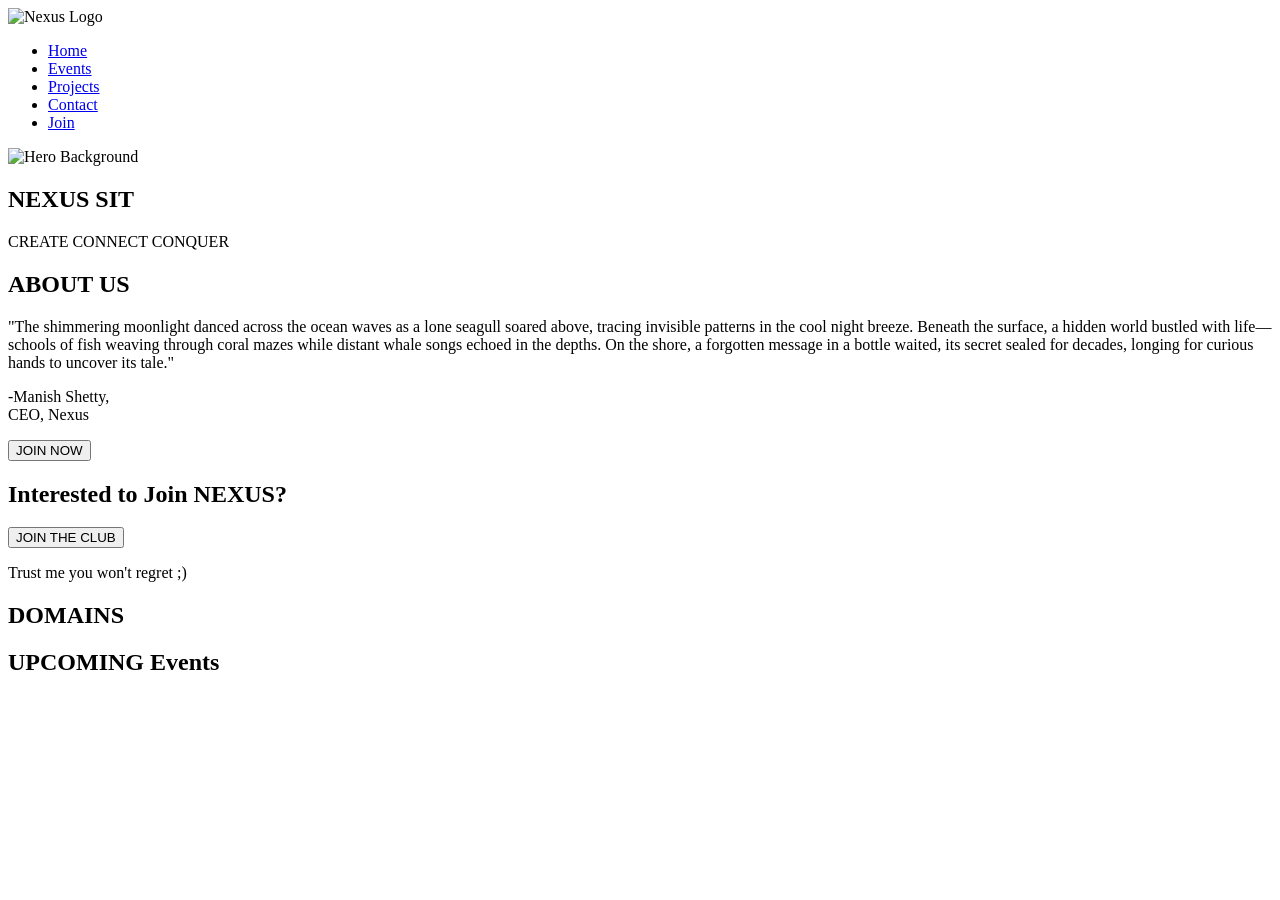
==== index.html @ 711f8cdc "updated index" ====
<!DOCTYPE html>
<html lang="en">
<head>
    <meta charset="UTF-8">
    <meta name="viewport" content="width=device-width, initial-scale=1.0">
    <title>NEXUS SIT</title>
    <link href="https://cdn.jsdelivr.net/npm/tailwindcss@2.2.19/dist/tailwind.min.css" rel="stylesheet">
</head>
<body class="bg-gray-100">
    <div class="min-h-screen">
        <!-- Fixed Header Navigation -->
        <header class="fixed top-0 w-full bg-white shadow-md z-10">
            <nav class="container mx-auto px-4 py-4 flex items-center justify-between">
                <img class="h-12" src="logo.png" alt="Nexus Logo" />
                <ul class="flex space-x-6">
                    <li><a href="#" class="text-gray-700 hover:text-blue-500">Home</a></li>
                    <li><a href="#" class="text-gray-700 hover:text-blue-500">Events</a></li>
                    <li><a href="#" class="text-gray-700 hover:text-blue-500">Projects</a></li>
                    <li><a href="#" class="text-gray-700 hover:text-blue-500">Contact</a></li>
                    <li><a href="#" class="text-gray-700 hover:text-blue-500">Join</a></li>
                </ul>
            </nav>
        </header>

        <!-- Hero Section -->
        <section class="relative pt-20">
            <div class="relative">
                <img class="w-full h-96 object-cover" src="1.png" alt="Hero Background" />
                <div class="absolute inset-0 flex items-center justify-center">
                    <div class="text-center text-white">
                        <h1 class="text-6xl font-bold">NEXUS <span class="text-blue-300">SIT</span></h1>
                        <p class="mt-4 text-xl">CREATE CONNECT CONQUER</p>
                    </div>
                </div>
            </div>
        </section>

        <!-- About Section -->
        <section class="py-16 px-4">
            <div class="container mx-auto">
                <div class="text-center mb-12">
                    <h2 class="text-4xl font-bold">ABOUT <span class="text-blue-500">US</span></h2>
                </div>
                <div class="max-w-2xl mx-auto text-center">
                    <p class="text-gray-600 mb-6">
                        "The shimmering moonlight danced across the ocean waves as a lone
                        seagull soared above, tracing invisible patterns in the cool night
                        breeze. Beneath the surface, a hidden world bustled with life—schools
                        of fish weaving through coral mazes while distant whale songs echoed
                        in the depths. On the shore, a forgotten message in a bottle waited,
                        its secret sealed for decades, longing for curious hands to uncover
                        its tale."
                    </p>
                    <p class="text-gray-700 font-semibold">
                        -Manish Shetty,<br>CEO, Nexus
                    </p>
                    <button class="mt-6 bg-blue-500 text-white px-6 py-2 rounded hover:bg-blue-600">
                        JOIN NOW
                    </button>
                </div>
            </div>
        </section>

        <!-- Join Section -->
        <section class="py-16 bg-gray-200 text-center">
            <h2 class="text-3xl font-bold mb-4">Interested to Join NEXUS?</h2>
            <button class="bg-blue-500 text-white px-8 py-3 rounded-lg hover:bg-blue-600">
                JOIN THE CLUB
            </button>
            <p class="mt-4 text-gray-600">Trust me you won't regret ;)</p>
        </section>

        <!-- Domains Section -->
        <section class="py-16">
            <div class="container mx-auto text-center">
                <h2 class="text-4xl font-bold mb-8">DOMAINS</h2>
                <div class="h-1 w-20 bg-blue-500 mx-auto mb-8"></div>
                <!-- Add your domain content here -->
            </div>
        </section>

        <!-- Upcoming Events Section -->
        <section class="py-16 bg-gray-50">
            <div class="container mx-auto text-center">
                <h2 class="text-4xl font-bold mb-8">UPCOMING <span class="text-blue-500">Events</span></h2>
                <div class="h-1 w-20 bg-blue-500 mx-auto mb-8"></div>
                <!-- Add your events content here -->
            </div>
        </section>
    </div>
</body>
</html>
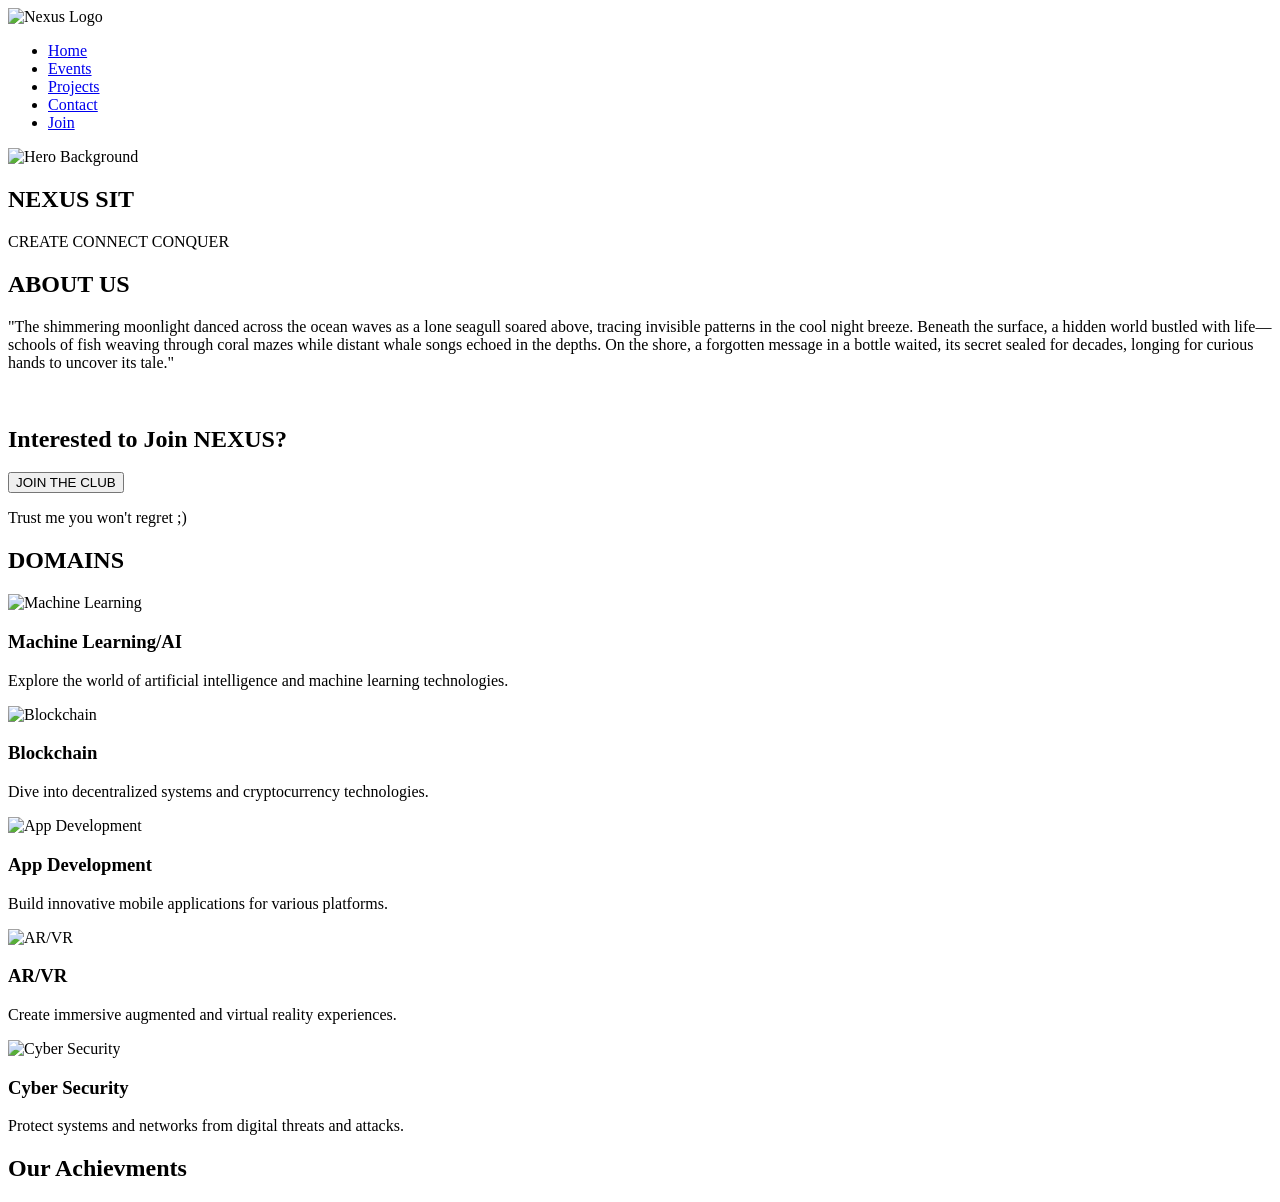
==== commit ee1a5f04: "updated width" ====
--- a/index.html
+++ b/index.html
@@ -52,11 +52,9 @@
                         its tale."
                     </p>
                     <p class="text-gray-700 font-semibold">
-                        -Manish Shetty,<br>CEO, Nexus
+                        <br>
                     </p>
-                    <button class="mt-6 bg-blue-500 text-white px-6 py-2 rounded hover:bg-blue-600">
-                        JOIN NOW
-                    </button>
+                    
                 </div>
             </div>
         </section>
@@ -71,18 +69,55 @@
         </section>
 
         <!-- Domains Section -->
-        <section class="py-16">
-            <div class="container mx-auto text-center">
-                <h2 class="text-4xl font-bold mb-8">DOMAINS</h2>
-                <div class="h-1 w-20 bg-blue-500 mx-auto mb-8"></div>
-                <!-- Add your domain content here -->
-            </div>
-        </section>
+        <section class="py-16 bg-gray-50">
+          <div class="container mx-auto text-center">
+              <h2 class="text-4xl font-bold mb-8">DOMAINS</h2>
+              <div class="h-1 w-20 bg-blue-500 mx-auto mb-12"></div>
+              
+              <!-- Domains Cards -->
+              <div class="grid grid-cols-1 md:grid-cols-3 gap-8 px-4">
+                  <!-- Machine Learning/AI Card -->
+                  <div class="bg-white rounded-lg shadow-md p-6 hover:shadow-lg transition-shadow">
+                      <img src="https://images.unsplash.com/photo-1620712943543-bcc4688e7485?ixlib=rb-4.0.3&auto=format&fit=crop&w=600&h=400&q=80" alt="Machine Learning" class="w-full h-40 object-cover rounded-t-lg mb-4">
+                      <h3 class="text-xl font-semibold text-gray-800 mb-4">Machine Learning/AI</h3>
+                      <p class="text-gray-600">Explore the world of artificial intelligence and machine learning technologies.</p>
+                  </div>
+      
+                  <!-- Blockchain Card -->
+                  <div class="bg-white rounded-lg shadow-md p-6 hover:shadow-lg transition-shadow">
+                      <img src="https://plus.unsplash.com/premium_photo-1681400678259-255b10890b08?ixlib=rb-4.0.3&auto=format&fit=crop&w=600&h=400&q=80" alt="Blockchain" class="w-full h-40 object-cover rounded-t-lg mb-4">
+                      <h3 class="text-xl font-semibold text-gray-800 mb-4">Blockchain</h3>
+                      <p class="text-gray-600">Dive into decentralized systems and cryptocurrency technologies.</p>
+                  </div>
+      
+                  <!-- App Development Card -->
+                  <div class="bg-white rounded-lg shadow-md p-6 hover:shadow-lg transition-shadow">
+                      <img src="https://images.unsplash.com/photo-1551650975-87deedd944c3?ixlib=rb-4.0.3&auto=format&fit=crop&w=600&h=400&q=80" alt="App Development" class="w-full h-40 object-cover rounded-t-lg mb-4">
+                      <h3 class="text-xl font-semibold text-gray-800 mb-4">App Development</h3>
+                      <p class="text-gray-600">Build innovative mobile applications for various platforms.</p>
+                  </div>
+      
+                  <!-- AR/VR Card -->
+                  <div class="bg-white rounded-lg shadow-md p-6 hover:shadow-lg transition-shadow">
+                      <img src="https://images.unsplash.com/photo-1576633587382-13ddf37b1fc1?ixlib=rb-4.0.3&auto=format&fit=crop&w=600&h=400&q=80" alt="AR/VR" class="w-full h-40 object-cover rounded-t-lg mb-4">
+                      <h3 class="text-xl font-semibold text-gray-800 mb-4">AR/VR</h3>
+                      <p class="text-gray-600">Create immersive augmented and virtual reality experiences.</p>
+                  </div>
+      
+                  <!-- Cyber Security Card -->
+                  <div class="bg-white rounded-lg shadow-md p-6 hover:shadow-lg transition-shadow">
+                      <img src="https://plus.unsplash.com/premium_photo-1663089895867-428d148a8663?ixlib=rb-4.0.3&auto=format&fit=crop&w=600&h=400&q=80" alt="Cyber Security" class="w-full h-40 object-cover rounded-t-lg mb-4">
+                      <h3 class="text-xl font-semibold text-gray-800 mb-4">Cyber Security</h3>
+                      <p class="text-gray-600">Protect systems and networks from digital threats and attacks.</p>
+                  </div>
+              </div>
+          </div>
+      </section>
 
         <!-- Upcoming Events Section -->
         <section class="py-16 bg-gray-50">
             <div class="container mx-auto text-center">
-                <h2 class="text-4xl font-bold mb-8">UPCOMING <span class="text-blue-500">Events</span></h2>
+                <h2 class="text-4xl font-bold mb-8">Our <span class="text-blue-500">Achievments</span></h2>
                 <div class="h-1 w-20 bg-blue-500 mx-auto mb-8"></div>
                 <!-- Add your events content here -->
             </div>
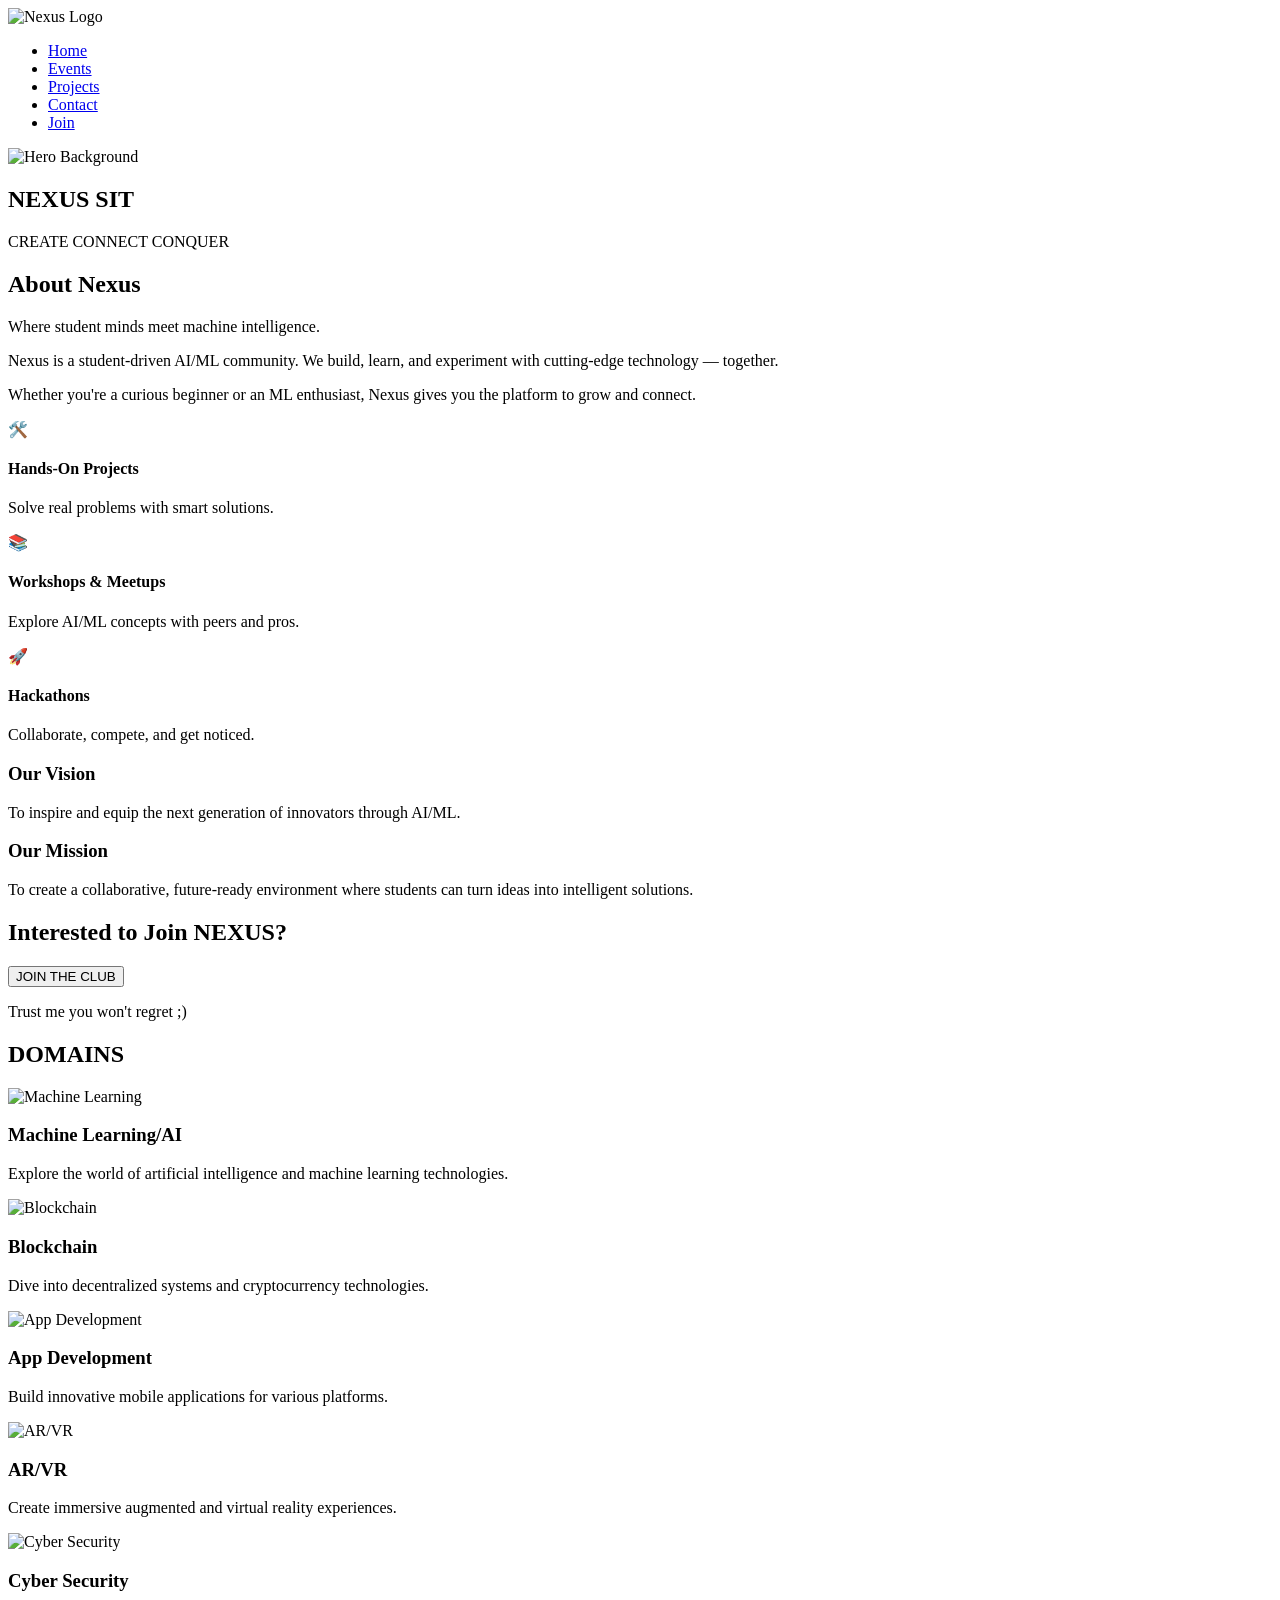
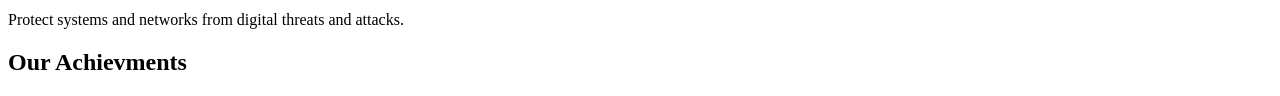
==== commit bd45bc29: "index" ====
--- a/index.html
+++ b/index.html
@@ -28,36 +28,86 @@
                 <img class="w-full h-96 object-cover" src="1.png" alt="Hero Background" />
                 <div class="absolute inset-0 flex items-center justify-center">
                     <div class="text-center text-white">
-                        <h1 class="text-6xl font-bold">NEXUS <span class="text-blue-300">SIT</span></h1>
+                        <h1 class="text-6xl font-bold">NEXUS <span class="text-blue-00">SIT</span></h1>
                         <p class="mt-4 text-xl">CREATE CONNECT CONQUER</p>
                     </div>
                 </div>
             </div>
         </section>
 
-        <!-- About Section -->
-        <section class="py-16 px-4">
-            <div class="container mx-auto">
-                <div class="text-center mb-12">
-                    <h2 class="text-4xl font-bold">ABOUT <span class="text-blue-500">US</span></h2>
-                </div>
-                <div class="max-w-2xl mx-auto text-center">
-                    <p class="text-gray-600 mb-6">
-                        "The shimmering moonlight danced across the ocean waves as a lone
-                        seagull soared above, tracing invisible patterns in the cool night
-                        breeze. Beneath the surface, a hidden world bustled with life—schools
-                        of fish weaving through coral mazes while distant whale songs echoed
-                        in the depths. On the shore, a forgotten message in a bottle waited,
-                        its secret sealed for decades, longing for curious hands to uncover
-                        its tale."
-                    </p>
-                    <p class="text-gray-700 font-semibold">
-                        <br>
-                    </p>
-                    
-                </div>
-            </div>
-        </section>
+        <!-- About Section --><section class="py-20 bg-white">
+  <div class="container mx-auto px-6">
+    <!-- Heading -->
+    <div class="text-center mb-14">
+      <h2 class="text-4xl md:text-5xl font-bold text-gray-800">
+        About <span class="text-sky-500">Nexus</span>
+      </h2>
+      <p class="mt-4 text-lg text-gray-600 max-w-xl mx-auto">
+        Where student minds meet machine intelligence.
+      </p>
+    </div>
+
+    <!-- Grid Content -->
+    <div class="grid grid-cols-1 md:grid-cols-2 gap-10 items-start">
+      <!-- Left: Intro -->
+      <div class="text-gray-700 space-y-6">
+        <p class="text-lg leading-relaxed">
+          Nexus is a student-driven AI/ML community. We build, learn, and experiment with cutting-edge technology — together.
+        </p>
+        <p class="text-lg leading-relaxed">
+          Whether you're a curious beginner or an ML enthusiast, Nexus gives you the platform to grow and connect.
+        </p>
+      </div>
+
+      <!-- Right: Highlights -->
+      <div class="space-y-6">
+        <div class="flex items-start">
+          <span class="text-sky-500 text-2xl mr-4">🛠️</span>
+          <div>
+            <h4 class="font-semibold text-gray-800">Hands-On Projects</h4>
+            <p class="text-gray-600 text-sm">Solve real problems with smart solutions.</p>
+          </div>
+        </div>
+        <div class="flex items-start">
+          <span class="text-sky-500 text-2xl mr-4">📚</span>
+          <div>
+            <h4 class="font-semibold text-gray-800">Workshops & Meetups</h4>
+            <p class="text-gray-600 text-sm">Explore AI/ML concepts with peers and pros.</p>
+          </div>
+        </div>
+        <div class="flex items-start">
+          <span class="text-sky-500 text-2xl mr-4">🚀</span>
+          <div>
+            <h4 class="font-semibold text-gray-800">Hackathons</h4>
+            <p class="text-gray-600 text-sm">Collaborate, compete, and get noticed.</p>
+          </div>
+        </div>
+      </div>
+    </div>
+  </div>
+</section>
+
+
+      <!-- Vision & Mission -->
+      <div class="mt-12 grid grid-cols-1 md:grid-cols-2 gap-8">
+          <!-- Vision -->
+          <div class="bg-sky-100 rounded-lg p-6 shadow-md hover:shadow-lg transition-shadow">
+              <h3 class="text-2xl font-semibold text-sky-600 mb-3">Our Vision</h3>
+              <p class="text-gray-700">
+                  To inspire and equip the next generation of innovators through AI/ML.
+              </p>
+          </div>
+
+          <!-- Mission -->
+          <div class="bg-sky-100 rounded-lg p-6 shadow-md hover:shadow-lg transition-shadow">
+              <h3 class="text-2xl font-semibold text-sky-600 mb-3">Our Mission</h3>
+              <p class="text-gray-700">
+                  To create a collaborative, future-ready environment where students can turn ideas into intelligent solutions.
+              </p>
+          </div>
+      </div>
+  </div>
+</section>
 
         <!-- Join Section -->
         <section class="py-16 bg-gray-200 text-center">
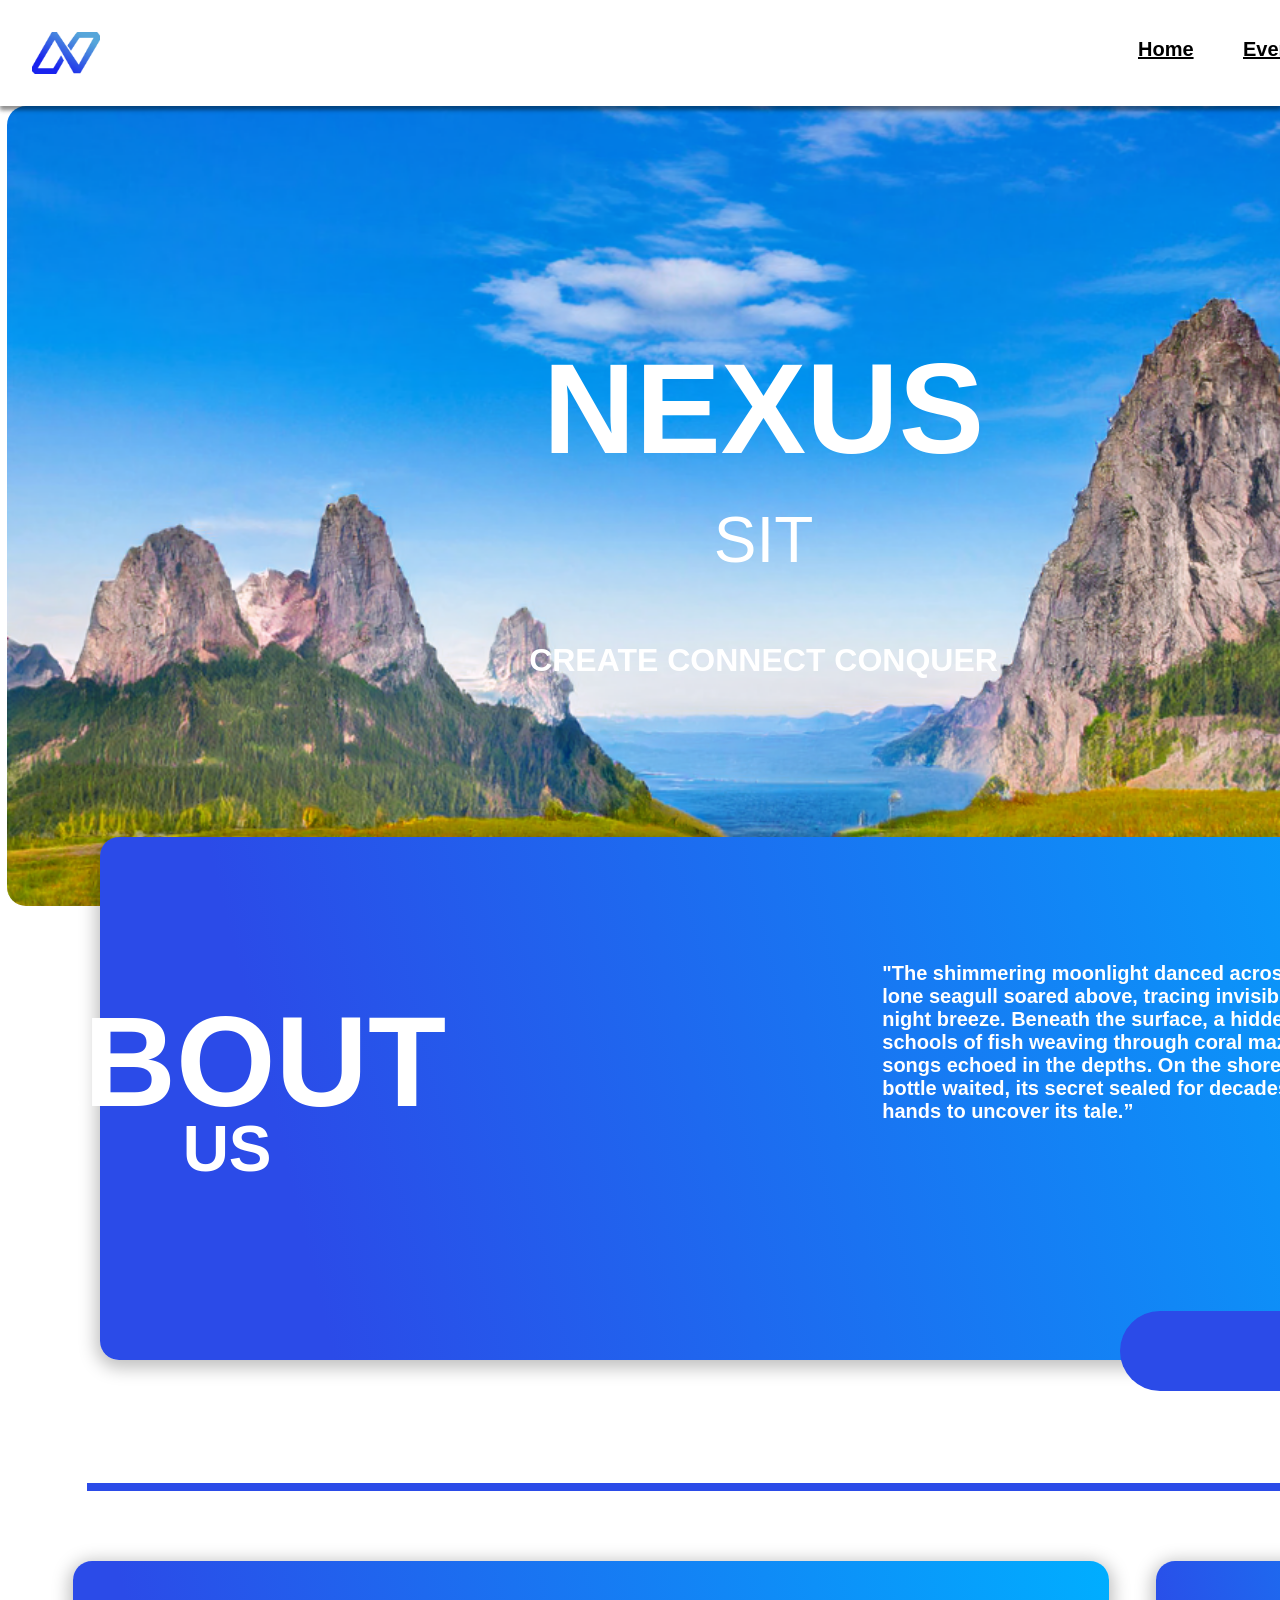
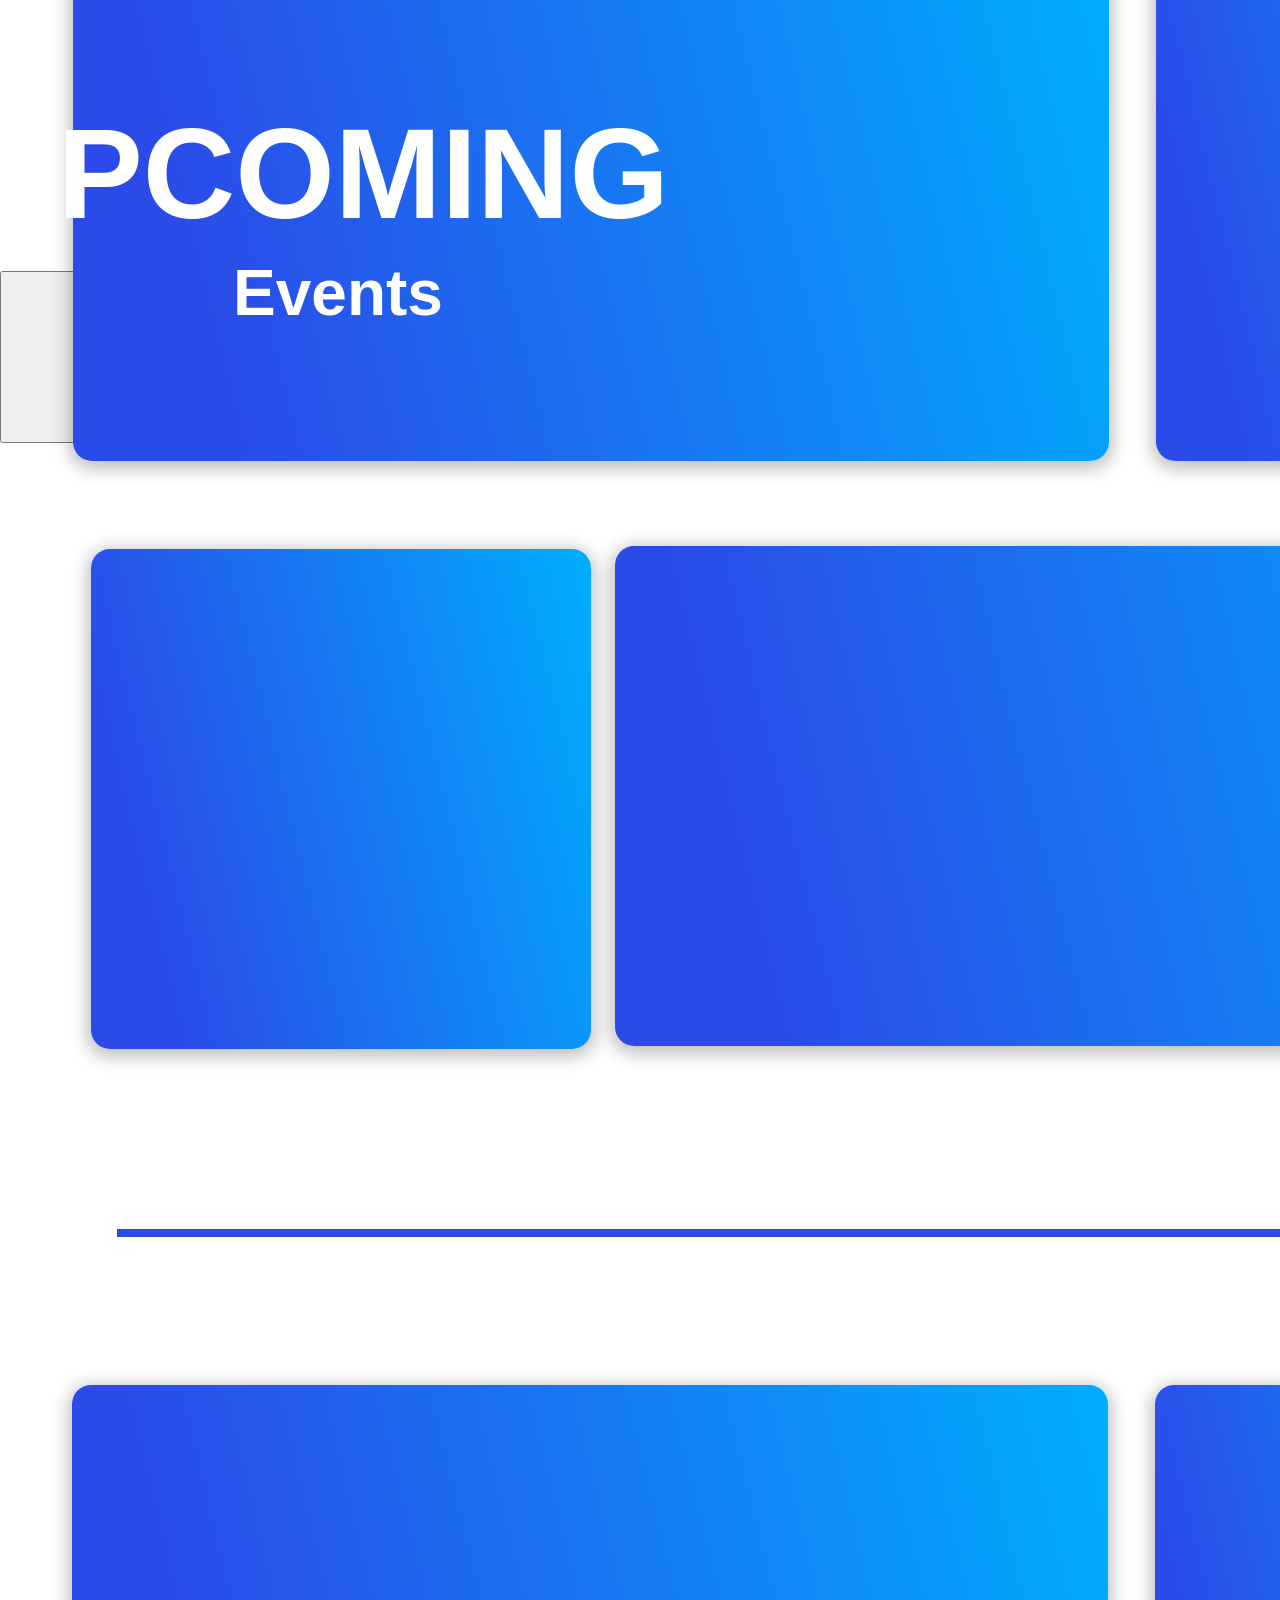
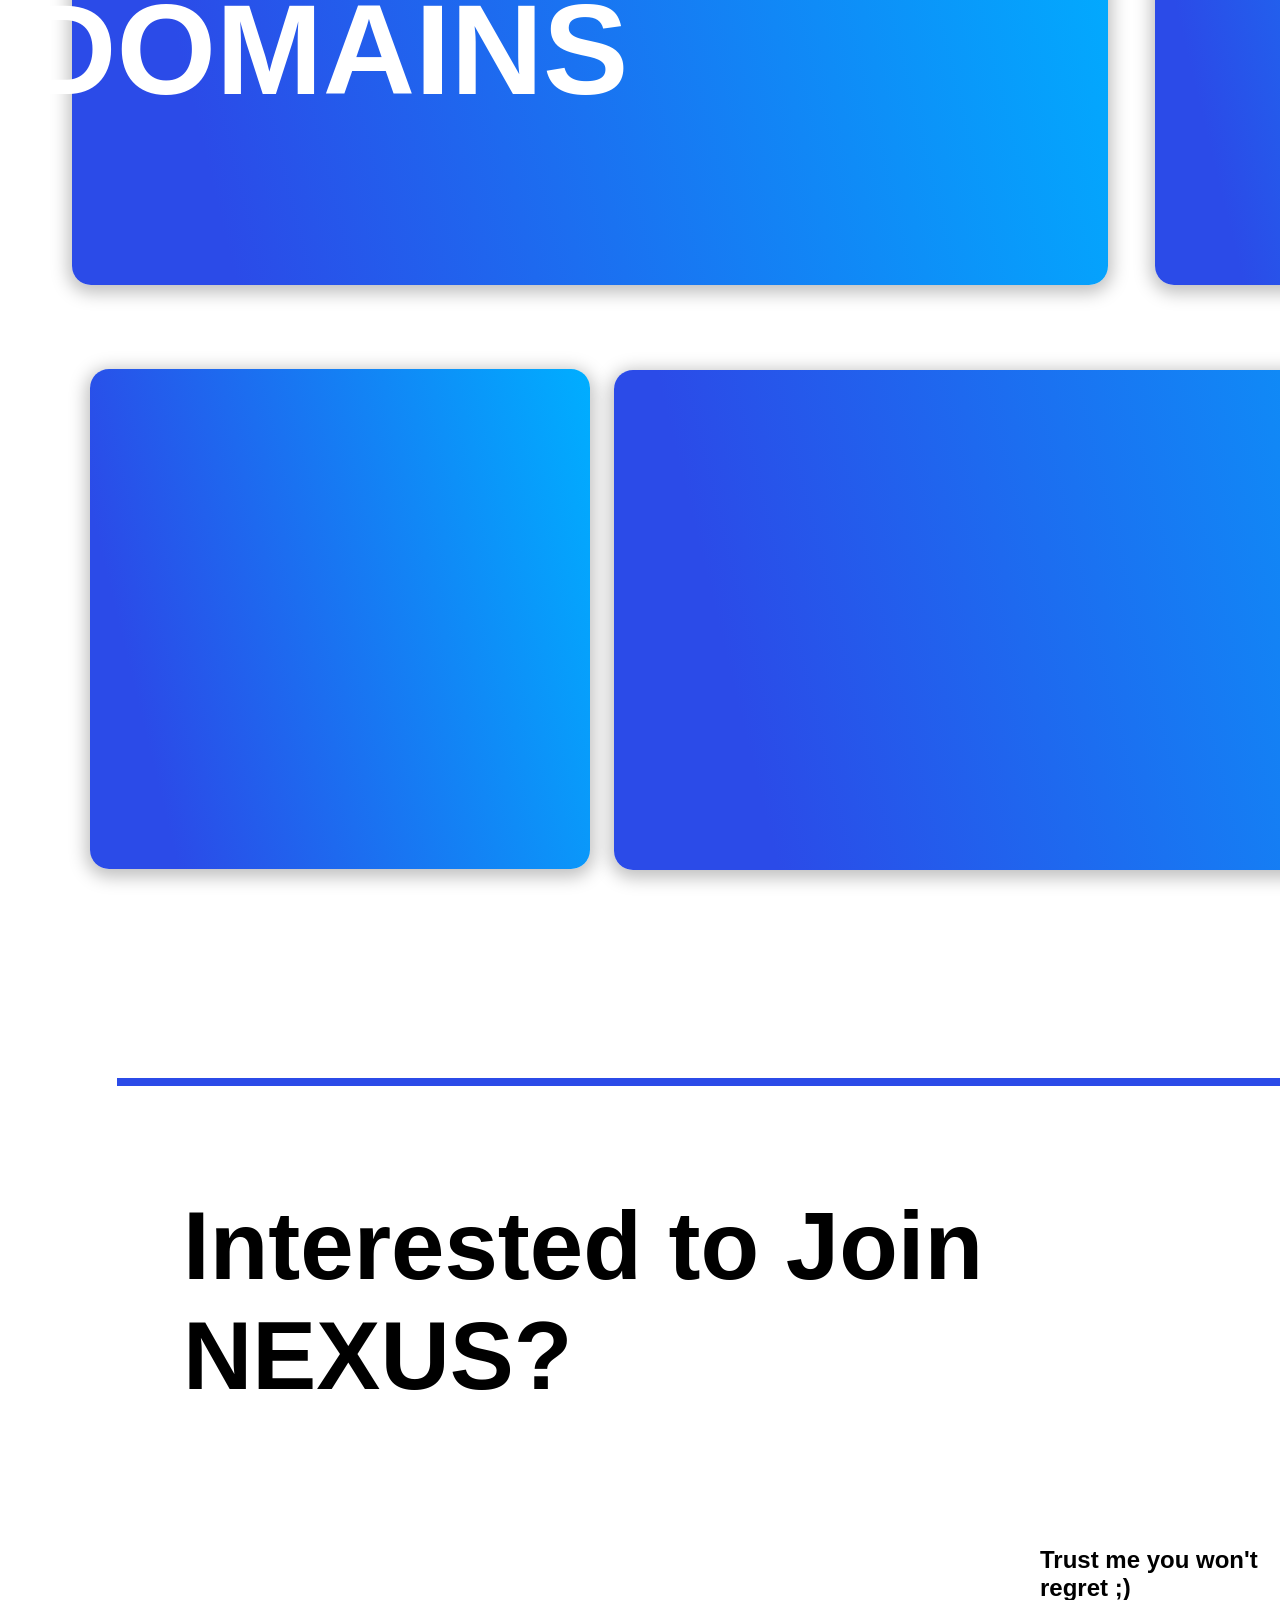
==== commit d63f3fc5: "first commit" ====
--- a/index.html
+++ b/index.html
@@ -4,174 +4,115 @@
     <meta charset="UTF-8">
     <meta name="viewport" content="width=device-width, initial-scale=1.0">
     <title>NEXUS SIT</title>
-    <link href="https://cdn.jsdelivr.net/npm/tailwindcss@2.2.19/dist/tailwind.min.css" rel="stylesheet">
+    <link rel="stylesheet" href="style.css">
 </head>
-<body class="bg-gray-100">
-    <div class="min-h-screen">
+<body>
+    <div class="nexus-home">
         <!-- Fixed Header Navigation -->
-        <header class="fixed top-0 w-full bg-white shadow-md z-10">
-            <nav class="container mx-auto px-4 py-4 flex items-center justify-between">
-                <img class="h-12" src="logo.png" alt="Nexus Logo" />
-                <ul class="flex space-x-6">
-                    <li><a href="#" class="text-gray-700 hover:text-blue-500">Home</a></li>
-                    <li><a href="#" class="text-gray-700 hover:text-blue-500">Events</a></li>
-                    <li><a href="#" class="text-gray-700 hover:text-blue-500">Projects</a></li>
-                    <li><a href="#" class="text-gray-700 hover:text-blue-500">Contact</a></li>
-                    <li><a href="#" class="text-gray-700 hover:text-blue-500">Join</a></li>
-                </ul>
+        <header>
+            <nav class="group-25">
+                <div class="nav-container">
+                    <img class="logo-asset-8-4-x-1" src="logo.png" alt="Nexus Logo" />
+                    <ul class="group-21">
+                        <li><a href="#" class="home">Home</a></li>
+                        <li><a href="#" class="events2">Events</a></li>
+                        <li><a href="#" class="projects">Projects</a></li>
+                        <li><a href="#" class="contact">Contact</a></li>
+                        <li><a href="#" class="join">Join</a></li>
+                    </ul>
+                </div>
             </nav>
         </header>
 
         <!-- Hero Section -->
-        <section class="relative pt-20">
-            <div class="relative">
-                <img class="w-full h-96 object-cover" src="1.png" alt="Hero Background" />
-                <div class="absolute inset-0 flex items-center justify-center">
-                    <div class="text-center text-white">
-                        <h1 class="text-6xl font-bold">NEXUS <span class="text-blue-00">SIT</span></h1>
-                        <p class="mt-4 text-xl">CREATE CONNECT CONQUER</p>
+        <section class="hero-about-us">
+            <div class="hero-section">
+                <img class="hero-bg" src="1.png" alt="Hero Background" />
+                <div class="hero-content">
+                    <div class="main-text">
+                        <h1 class="nexus">NEXUS</h1>
+                        <span class="sit">SIT</span>
+                    </div>
+                    <div class="slogan">
+                        <p class="create-connect-conquer">CREATE CONNECT CONQUER</p>
                     </div>
                 </div>
             </div>
         </section>
 
-        <!-- About Section --><section class="py-20 bg-white">
-  <div class="container mx-auto px-6">
-    <!-- Heading -->
-    <div class="text-center mb-14">
-      <h2 class="text-4xl md:text-5xl font-bold text-gray-800">
-        About <span class="text-sky-500">Nexus</span>
-      </h2>
-      <p class="mt-4 text-lg text-gray-600 max-w-xl mx-auto">
-        Where student minds meet machine intelligence.
-      </p>
-    </div>
+        <!-- About Section -->
+        <section class="about-us-home">
+            <div class="rectangle-12"></div>
+            <div class="group-143">
+              <div class="about">ABOUT</div>
+              <div class="us">US</div>
+            </div>
+            <div class="group-5">
+              <div class="rectangle-112"></div>
+              <div class="join-now">JOIN NOW</div>
+            </div>
+            <div class="group-15">
+              <div
+                class="[base64]"
+              >
+                &quot;The shimmering moonlight danced across the ocean waves as a lone
+                seagull soared above, tracing invisible patterns in the cool night
+                breeze. Beneath the surface, a hidden world bustled with life—schools
+                of fish weaving through coral mazes while distant whale songs echoed
+                in the depths. On the shore, a forgotten message in a bottle waited,
+                its secret sealed for decades, longing for curious hands to uncover
+                its tale.”
+              </div>
+              <div class="manish-shetty-ceo-nexus">
+                -Manish Shetty,
+                <br />
+                CEO, Nexus
+              </div>
+            </div>
+        </section>
 
-    <!-- Grid Content -->
-    <div class="grid grid-cols-1 md:grid-cols-2 gap-10 items-start">
-      <!-- Left: Intro -->
-      <div class="text-gray-700 space-y-6">
-        <p class="text-lg leading-relaxed">
-          Nexus is a student-driven AI/ML community. We build, learn, and experiment with cutting-edge technology — together.
-        </p>
-        <p class="text-lg leading-relaxed">
-          Whether you're a curious beginner or an ML enthusiast, Nexus gives you the platform to grow and connect.
-        </p>
-      </div>
-
-      <!-- Right: Highlights -->
-      <div class="space-y-6">
-        <div class="flex items-start">
-          <span class="text-sky-500 text-2xl mr-4">🛠️</span>
-          <div>
-            <h4 class="font-semibold text-gray-800">Hands-On Projects</h4>
-            <p class="text-gray-600 text-sm">Solve real problems with smart solutions.</p>
+        <section class="join-at-end">
+            <h2 class="interested-to-join-nexus">Interested to Join NEXUS?</h2>
+            <button class="join-btn">
+                <span class="join-the-club">JOIN THE CLUB</span>
+            </button>
+            <p class="trust-me-you-won-t-regret">Trust me you won't regret ;)</p>
+        </section>
+        <div class="line-2"></div>
+        <div class="domains-home">
+          <div class="group-31">
+            <div class="rectangle-13"></div>
+            <div class="rectangle-15"></div>
+            <div class="rectangle-16"></div>
+            <div class="group-30">
+              <div class="group-27">
+                <div class="rectangle-14"></div>
+              </div>
+            </div>
+            <div class="group-14">
+              <div class="domains">DOMAINS</div>
+            </div>
           </div>
         </div>
-        <div class="flex items-start">
-          <span class="text-sky-500 text-2xl mr-4">📚</span>
-          <div>
-            <h4 class="font-semibold text-gray-800">Workshops & Meetups</h4>
-            <p class="text-gray-600 text-sm">Explore AI/ML concepts with peers and pros.</p>
+        <div class="line-1"></div>
+        <div class="upcoming-events-home">
+          <div class="group-312">
+            <div class="rectangle-132"></div>
+            <div class="rectangle-152"></div>
+            <div class="rectangle-162"></div>
+            <div class="group-30">
+              <div class="group-27">
+                <div class="rectangle-142"></div>
+              </div>
+            </div>
+            <div class="group-142">
+              <div class="upcoming">UPCOMING</div>
+              <div class="events">Events</div>
+            </div>
           </div>
         </div>
-        <div class="flex items-start">
-          <span class="text-sky-500 text-2xl mr-4">🚀</span>
-          <div>
-            <h4 class="font-semibold text-gray-800">Hackathons</h4>
-            <p class="text-gray-600 text-sm">Collaborate, compete, and get noticed.</p>
-          </div>
-        </div>
+        <div class="line-3"></div>
+        <div class="rectangle-22"></div>
       </div>
-    </div>
-  </div>
-</section>
-
-
-      <!-- Vision & Mission -->
-      <div class="mt-12 grid grid-cols-1 md:grid-cols-2 gap-8">
-          <!-- Vision -->
-          <div class="bg-sky-100 rounded-lg p-6 shadow-md hover:shadow-lg transition-shadow">
-              <h3 class="text-2xl font-semibold text-sky-600 mb-3">Our Vision</h3>
-              <p class="text-gray-700">
-                  To inspire and equip the next generation of innovators through AI/ML.
-              </p>
-          </div>
-
-          <!-- Mission -->
-          <div class="bg-sky-100 rounded-lg p-6 shadow-md hover:shadow-lg transition-shadow">
-              <h3 class="text-2xl font-semibold text-sky-600 mb-3">Our Mission</h3>
-              <p class="text-gray-700">
-                  To create a collaborative, future-ready environment where students can turn ideas into intelligent solutions.
-              </p>
-          </div>
-      </div>
-  </div>
-</section>
-
-        <!-- Join Section -->
-        <section class="py-16 bg-gray-200 text-center">
-            <h2 class="text-3xl font-bold mb-4">Interested to Join NEXUS?</h2>
-            <button class="bg-blue-500 text-white px-8 py-3 rounded-lg hover:bg-blue-600">
-                JOIN THE CLUB
-            </button>
-            <p class="mt-4 text-gray-600">Trust me you won't regret ;)</p>
-        </section>
-
-        <!-- Domains Section -->
-        <section class="py-16 bg-gray-50">
-          <div class="container mx-auto text-center">
-              <h2 class="text-4xl font-bold mb-8">DOMAINS</h2>
-              <div class="h-1 w-20 bg-blue-500 mx-auto mb-12"></div>
-              
-              <!-- Domains Cards -->
-              <div class="grid grid-cols-1 md:grid-cols-3 gap-8 px-4">
-                  <!-- Machine Learning/AI Card -->
-                  <div class="bg-white rounded-lg shadow-md p-6 hover:shadow-lg transition-shadow">
-                      <img src="https://images.unsplash.com/photo-1620712943543-bcc4688e7485?ixlib=rb-4.0.3&auto=format&fit=crop&w=600&h=400&q=80" alt="Machine Learning" class="w-full h-40 object-cover rounded-t-lg mb-4">
-                      <h3 class="text-xl font-semibold text-gray-800 mb-4">Machine Learning/AI</h3>
-                      <p class="text-gray-600">Explore the world of artificial intelligence and machine learning technologies.</p>
-                  </div>
-      
-                  <!-- Blockchain Card -->
-                  <div class="bg-white rounded-lg shadow-md p-6 hover:shadow-lg transition-shadow">
-                      <img src="https://plus.unsplash.com/premium_photo-1681400678259-255b10890b08?ixlib=rb-4.0.3&auto=format&fit=crop&w=600&h=400&q=80" alt="Blockchain" class="w-full h-40 object-cover rounded-t-lg mb-4">
-                      <h3 class="text-xl font-semibold text-gray-800 mb-4">Blockchain</h3>
-                      <p class="text-gray-600">Dive into decentralized systems and cryptocurrency technologies.</p>
-                  </div>
-      
-                  <!-- App Development Card -->
-                  <div class="bg-white rounded-lg shadow-md p-6 hover:shadow-lg transition-shadow">
-                      <img src="https://images.unsplash.com/photo-1551650975-87deedd944c3?ixlib=rb-4.0.3&auto=format&fit=crop&w=600&h=400&q=80" alt="App Development" class="w-full h-40 object-cover rounded-t-lg mb-4">
-                      <h3 class="text-xl font-semibold text-gray-800 mb-4">App Development</h3>
-                      <p class="text-gray-600">Build innovative mobile applications for various platforms.</p>
-                  </div>
-      
-                  <!-- AR/VR Card -->
-                  <div class="bg-white rounded-lg shadow-md p-6 hover:shadow-lg transition-shadow">
-                      <img src="https://images.unsplash.com/photo-1576633587382-13ddf37b1fc1?ixlib=rb-4.0.3&auto=format&fit=crop&w=600&h=400&q=80" alt="AR/VR" class="w-full h-40 object-cover rounded-t-lg mb-4">
-                      <h3 class="text-xl font-semibold text-gray-800 mb-4">AR/VR</h3>
-                      <p class="text-gray-600">Create immersive augmented and virtual reality experiences.</p>
-                  </div>
-      
-                  <!-- Cyber Security Card -->
-                  <div class="bg-white rounded-lg shadow-md p-6 hover:shadow-lg transition-shadow">
-                      <img src="https://plus.unsplash.com/premium_photo-1663089895867-428d148a8663?ixlib=rb-4.0.3&auto=format&fit=crop&w=600&h=400&q=80" alt="Cyber Security" class="w-full h-40 object-cover rounded-t-lg mb-4">
-                      <h3 class="text-xl font-semibold text-gray-800 mb-4">Cyber Security</h3>
-                      <p class="text-gray-600">Protect systems and networks from digital threats and attacks.</p>
-                  </div>
-              </div>
-          </div>
-      </section>
-
-        <!-- Upcoming Events Section -->
-        <section class="py-16 bg-gray-50">
-            <div class="container mx-auto text-center">
-                <h2 class="text-4xl font-bold mb-8">Our <span class="text-blue-500">Achievments</span></h2>
-                <div class="h-1 w-20 bg-blue-500 mx-auto mb-8"></div>
-                <!-- Add your events content here -->
-            </div>
-        </section>
-    </div>
 </body>
-</html>+</html>
--- a/style.css
+++ b/style.css
@@ -0,0 +1,562 @@
+/* Reset and Container */
+* {
+    margin: 0;
+    padding: 0;
+    box-sizing: border-box;
+}
+
+.nexus-home {
+    max-width: 1728px;
+    margin: 0 auto;
+    position: relative;
+    overflow-x: hidden;
+    background: #ffffff;
+    height: 6663px;
+    overflow: hidden;
+}
+
+/* Navigation Styles */
+.nav-container {
+    max-width: 1728px;
+    margin: 0 auto;
+    padding: 0 2rem;
+    display: flex;
+    justify-content: space-between;
+    align-items: center;
+    height: 106px;
+}
+
+.group-25 {
+    position: fixed;
+    top: 0;
+    left: 0;
+    right: 0;
+    background: #ffffff;
+    box-shadow: 0px 4px 4px rgba(0, 0, 0, 0.25);
+    z-index: 100;
+}
+
+.group-21 {
+    display: flex;
+    align-items: center;
+    gap: 2rem;
+    list-style: none;
+}
+
+.logo-asset-8-4-x-1 {
+    width: 68.34px;
+    height: 42px;
+    object-fit: contain;
+}
+
+/* Hero Section Styles */
+.hero-section {
+    margin-top: 106px;
+    position: relative;
+    height: 100vh;
+    max-height: 800px;
+    width: 100%;
+    max-width: 1514px;
+    margin-left: auto;
+    margin-right: auto;
+}
+
+.hero-bg {
+    width: 100%;
+    height: 100%;
+    object-fit: cover;
+    border-radius: 19px;
+}
+
+.hero-content {
+    position: absolute;
+    top: 50%;
+    left: 50%;
+    transform: translate(-50%, -50%);
+    width: 100%;
+    max-width: 1400px;
+    padding: 0 4rem;
+    display: flex;
+    flex-direction: column;
+    align-items: center;
+    text-align: center;
+    gap: 2rem;
+}
+
+.main-text {
+    display: flex;
+    flex-direction: column;
+    align-items: center;
+    gap: 1rem;
+}
+
+.nexus {
+    font-family: "Montserrat-Black", sans-serif;
+    font-size: 128px;
+    font-weight: 900;
+    color: #ffffff;
+    line-height: 1.2;
+    margin: 0;
+}
+
+.sit {
+    font-family: "Montserrat-Bold", sans-serif;
+    font-size: 64px;
+    color: #ffffff;
+    line-height: 1.2;
+}
+
+.slogan {
+    margin-top: 2rem;
+}
+
+.create-connect-conquer {
+    color: #ffffff;
+    font-family: "Montserrat-Bold", sans-serif;
+    font-size: 32px;
+    font-weight: 700;
+    text-align: center;
+}
+
+/* Main Text Styles */
+.join-at-end {
+  width: 1362px;
+  height: 384px;
+  position: static;
+}
+.interested-to-join-nexus {
+  color: #000000;
+  text-align: left;
+  font-family: "Montserrat-Black", sans-serif;
+  font-size: 96px;
+  font-weight: 900;
+  position: absolute;
+  left: 183px;
+  top: 4391px;
+}
+.join-btn {
+  width: 926px;
+  height: 172px;
+  position: static;
+}
+.rectangle-11 {
+  background: #2b4be8;
+  border-radius: 302px;
+  width: 926px;
+  height: 172px;
+  position: absolute;
+  left: 50%;
+  translate: -50%;
+  top: 4556px;
+}
+.join-the-club {
+  color: #ffffff;
+  text-align: left;
+  font-family: "Montserrat-Bold", sans-serif;
+  font-size: 96px;
+  font-weight: 700;
+  position: absolute;
+  left: 470px;
+  top: 4584px;
+  width: 788px;
+  height: 116px;
+}
+.trust-me-you-won-t-regret {
+  color: #000000;
+  text-align: left;
+  font-family: "Montserrat-Bold", sans-serif;
+  font-size: 24px;
+  font-weight: 700;
+  position: absolute;
+  left: 1040px;
+  top: 4746px;
+}
+.line-2 {
+  margin-top: -8px;
+  border-style: solid;
+  border-color: #2b4be8;
+  border-width: 8px 0 0 0;
+  width: 1494px;
+  height: 0px;
+  position: absolute;
+  left: 117px;
+  top: 4286px;
+}
+.domains-home {
+  width: 1583px;
+  height: 1085px;
+  position: static;
+}
+.group-31 {
+  width: 1583px;
+  height: 1085px;
+  position: static;
+}
+.rectangle-13 {
+  background: linear-gradient(
+    76.28deg,
+    rgba(43, 75, 232, 1) 14.19784277677536%,
+    rgba(0, 174, 255, 1) 100%
+  );
+  border-radius: 19px;
+  width: 1036px;
+  height: 500px;
+  position: absolute;
+  left: 72px;
+  top: 2985px;
+  box-shadow: 0px 4px 16.6px 4px rgba(0, 0, 0, 0.25);
+}
+.rectangle-15 {
+  background: linear-gradient(
+    76.28deg,
+    rgba(43, 75, 232, 1) 14.19784277677536%,
+    rgba(0, 174, 255, 1) 100%
+  );
+  border-radius: 19px;
+  width: 500px;
+  height: 500px;
+  position: absolute;
+  left: 1155px;
+  top: 2985px;
+  box-shadow: 0px 4px 16.6px 4px rgba(0, 0, 0, 0.25);
+}
+.rectangle-16 {
+  background: linear-gradient(
+    76.28deg,
+    rgba(43, 75, 232, 1) 14.19784277677536%,
+    rgba(0, 174, 255, 1) 100%
+  );
+  border-radius: 19px;
+  width: 500px;
+  height: 500px;
+  position: absolute;
+  left: 90px;
+  top: 3569px;
+  box-shadow: 0px 4px 16.6px 4px rgba(0, 0, 0, 0.25);
+}
+.group-30 {
+  width: 1033px;
+  height: 500px;
+  position: static;
+}
+.group-27 {
+  width: 1033px;
+  height: 500px;
+  position: static;
+}
+.rectangle-14 {
+  background: linear-gradient(
+    76.28deg,
+    rgba(43, 75, 232, 1) 14.19784277677536%,
+    rgba(0, 174, 255, 1) 100%
+  );
+  border-radius: 19px;
+  width: 1033px;
+  height: 500px;
+  position: absolute;
+  left: 614px;
+  top: 3570px;
+  box-shadow: 0px 4px 16.6px 4px rgba(0, 0, 0, 0.25);
+}
+.group-14 {
+  width: 684px;
+  height: 156px;
+  position: static;
+}
+.domains {
+  color: #ffffff;
+  text-align: left;
+  font-family: "Montserrat-Black", sans-serif;
+  font-size: 128px;
+  font-weight: 900;
+  position: absolute;
+  left: calc(50% - 616px);
+  top: 3176px;
+  width: 684px;
+}
+.line-1 {
+  margin-top: -8px;
+  border-style: solid;
+  border-color: #2b4be8;
+  border-width: 8px 0 0 0;
+  width: 1494px;
+  height: 0px;
+  position: absolute;
+  left: 117px;
+  top: 2837px;
+}
+.upcoming-events-home {
+  width: 1583px;
+  height: 1088px;
+  position: static;
+}
+.group-312 {
+  width: 1583px;
+  height: 1088px;
+  position: static;
+}
+.rectangle-132 {
+  background: linear-gradient(
+    76.28deg,
+    rgba(43, 75, 232, 1) 14.19784277677536%,
+    rgba(0, 174, 255, 1) 100%
+  );
+  border-radius: 19px;
+  width: 1036px;
+  height: 500px;
+  position: absolute;
+  left: 73px;
+  top: 1561px;
+  box-shadow: 0px 4px 16.6px 4px rgba(0, 0, 0, 0.25);
+}
+.rectangle-152 {
+  background: linear-gradient(
+    76.28deg,
+    rgba(43, 75, 232, 1) 14.19784277677536%,
+    rgba(0, 174, 255, 1) 100%
+  );
+  border-radius: 19px;
+  width: 500px;
+  height: 500px;
+  position: absolute;
+  left: 1156px;
+  top: 1561px;
+  box-shadow: 0px 4px 16.6px 4px rgba(0, 0, 0, 0.25);
+}
+.rectangle-162 {
+  background: linear-gradient(
+    76.28deg,
+    rgba(43, 75, 232, 1) 14.19784277677536%,
+    rgba(0, 174, 255, 1) 100%
+  );
+  border-radius: 19px;
+  width: 500px;
+  height: 500px;
+  position: absolute;
+  left: 91px;
+  top: 2149px;
+  box-shadow: 0px 4px 16.6px 4px rgba(0, 0, 0, 0.25);
+}
+.rectangle-142 {
+  background: linear-gradient(
+    76.28deg,
+    rgba(43, 75, 232, 1) 14.19784277677536%,
+    rgba(0, 174, 255, 1) 100%
+  );
+  border-radius: 19px;
+  width: 1033px;
+  height: 500px;
+  position: absolute;
+  left: 615px;
+  top: 2146px;
+  box-shadow: 0px 4px 16.6px 4px rgba(0, 0, 0, 0.25);
+}
+.group-142 {
+  width: 836px;
+  height: 234px;
+  position: static;
+}
+.upcoming {
+  color: #ffffff;
+  text-align: left;
+  font-family: "Montserrat-Black", sans-serif;
+  font-size: 128px;
+  font-weight: 900;
+  position: absolute;
+  left: calc(50% - 675px);
+  top: 1700px;
+  width: 836px;
+}
+.events {
+  color: #ffffff;
+  text-align: left;
+  font-family: "Montserrat-Bold", sans-serif;
+  font-size: 64px;
+  font-weight: 700;
+  position: absolute;
+  left: calc(50% - 407px);
+  top: 1856px;
+  width: 299px;
+}
+.line-3 {
+  margin-top: -8px;
+  border-style: solid;
+  border-color: #2b4be8;
+  border-width: 8px 0 0 0;
+  width: 1494px;
+  height: 0px;
+  position: absolute;
+  left: 87px;
+  top: 1491px;
+}
+.hero-about-us {
+  width: 1527px;
+  height: 1211px;
+  position: static;
+}
+.about-us-home {
+  width: 1527px;
+  height: 554px;
+  position: static;
+}
+.rectangle-12 {
+  background: linear-gradient(
+    76.28deg,
+    rgba(43, 75, 232, 1) 14.19784277677536%,
+    rgba(0, 174, 255, 1) 100%
+  );
+  border-radius: 19px;
+  width: 1514.48px;
+  height: 523px;
+  position: absolute;
+  left: 100px;
+  top: 837px;
+  box-shadow: 0px 4px 16.6px 4px rgba(0, 0, 0, 0.25);
+}
+.group-143 {
+  width: 563px;
+  height: 202px;
+  position: static;
+}
+.about {
+  color: #ffffff;
+  text-align: left;
+  font-family: "Montserrat-Black", sans-serif;
+  font-size: 128px;
+  font-weight: 900;
+  position: absolute;
+  left: calc(50% - 649px);
+  top: 988px;
+  width: 563px;
+}
+.us {
+  color: #ffffff;
+  text-align: left;
+  font-family: "Montserrat-Bold", sans-serif;
+  font-size: 64px;
+  font-weight: 700;
+  position: absolute;
+  left: calc(50% - 457.35px);
+  top: 1112px;
+  width: 106.39px;
+}
+.group-5 {
+  width: 282.66px;
+  height: 80px;
+  position: static;
+}
+.rectangle-112 {
+  background: #2b4be8;
+  border-radius: 40px;
+  width: 282.66px;
+  height: 80px;
+  position: absolute;
+  left: calc(50% - -480.34px);
+  top: 1311px;
+}
+.join-now {
+  color: #ffffff;
+  text-align: left;
+  font-family: "Montserrat-Bold", sans-serif;
+  font-size: 32px;
+  font-weight: 700;
+  position: absolute;
+  left: 1390.23px;
+  top: 1332px;
+  width: 210.69px;
+  height: 54px;
+}
+.group-15 {
+  width: 657.11px;
+  height: 252px;
+  position: static;
+}
+.[base64] {
+  color: #ffffff;
+  text-align: left;
+  font-family: "Montserrat-Bold", sans-serif;
+  font-size: 20px;
+  font-weight: 700;
+  position: absolute;
+  left: 882.27px;
+  top: 962px;
+  width: 657.11px;
+  height: 222px;
+}
+.manish-shetty-ceo-nexus {
+  color: #ffffff;
+  text-align: left;
+  font-family: "Montserrat-Bold", sans-serif;
+  font-size: 20px;
+  font-weight: 700;
+  position: absolute;
+  left: 1326.61px;
+  top: 1166px;
+  width: 168.97px;
+}
+.nav-bar {
+  position: absolute;
+  inset: 0;
+}
+.rectangle-22 {
+  background: #ffffff;
+  width: 1728px;
+  height: 106px;
+  position: absolute;
+  left: 0px;
+  top: 0px;
+  box-shadow: 0px 4px 4px 0px rgba(0, 0, 0, 0.25);
+}
+.home {
+  color: #000000;
+  text-align: left;
+  font-family: "Montserrat-SemiBold", sans-serif;
+  font-size: 20px;
+  font-weight: 600;
+  position: absolute;
+  left: 1138px;
+  top: 38px;
+}
+.events2 {
+  color: #000000;
+  text-align: left;
+  font-family: "Montserrat-SemiBold", sans-serif;
+  font-size: 20px;
+  font-weight: 600;
+  position: absolute;
+  left: 1243px;
+  top: 38px;
+}
+.projects {
+  color: #000000;
+  text-align: left;
+  font-family: "Montserrat-SemiBold", sans-serif;
+  font-size: 20px;
+  font-weight: 600;
+  position: absolute;
+  left: 1355px;
+  top: 38px;
+}
+.contact {
+  color: #000000;
+  text-align: left;
+  font-family: "Montserrat-SemiBold", sans-serif;
+  font-size: 20px;
+  font-weight: 600;
+  position: absolute;
+  left: 1482px;
+  top: 38px;
+}
+.join {
+  background: #2b4be8;
+  color: #ffffff;
+  padding: 8px 24px;
+  border-radius: 31.5px;
+  text-align: left;
+  font-family: "Montserrat-SemiBold", sans-serif;
+  font-size: 20px;
+  font-weight: 600;
+  position: absolute;
+  left: 1626px;
+  top: 38px;
+}
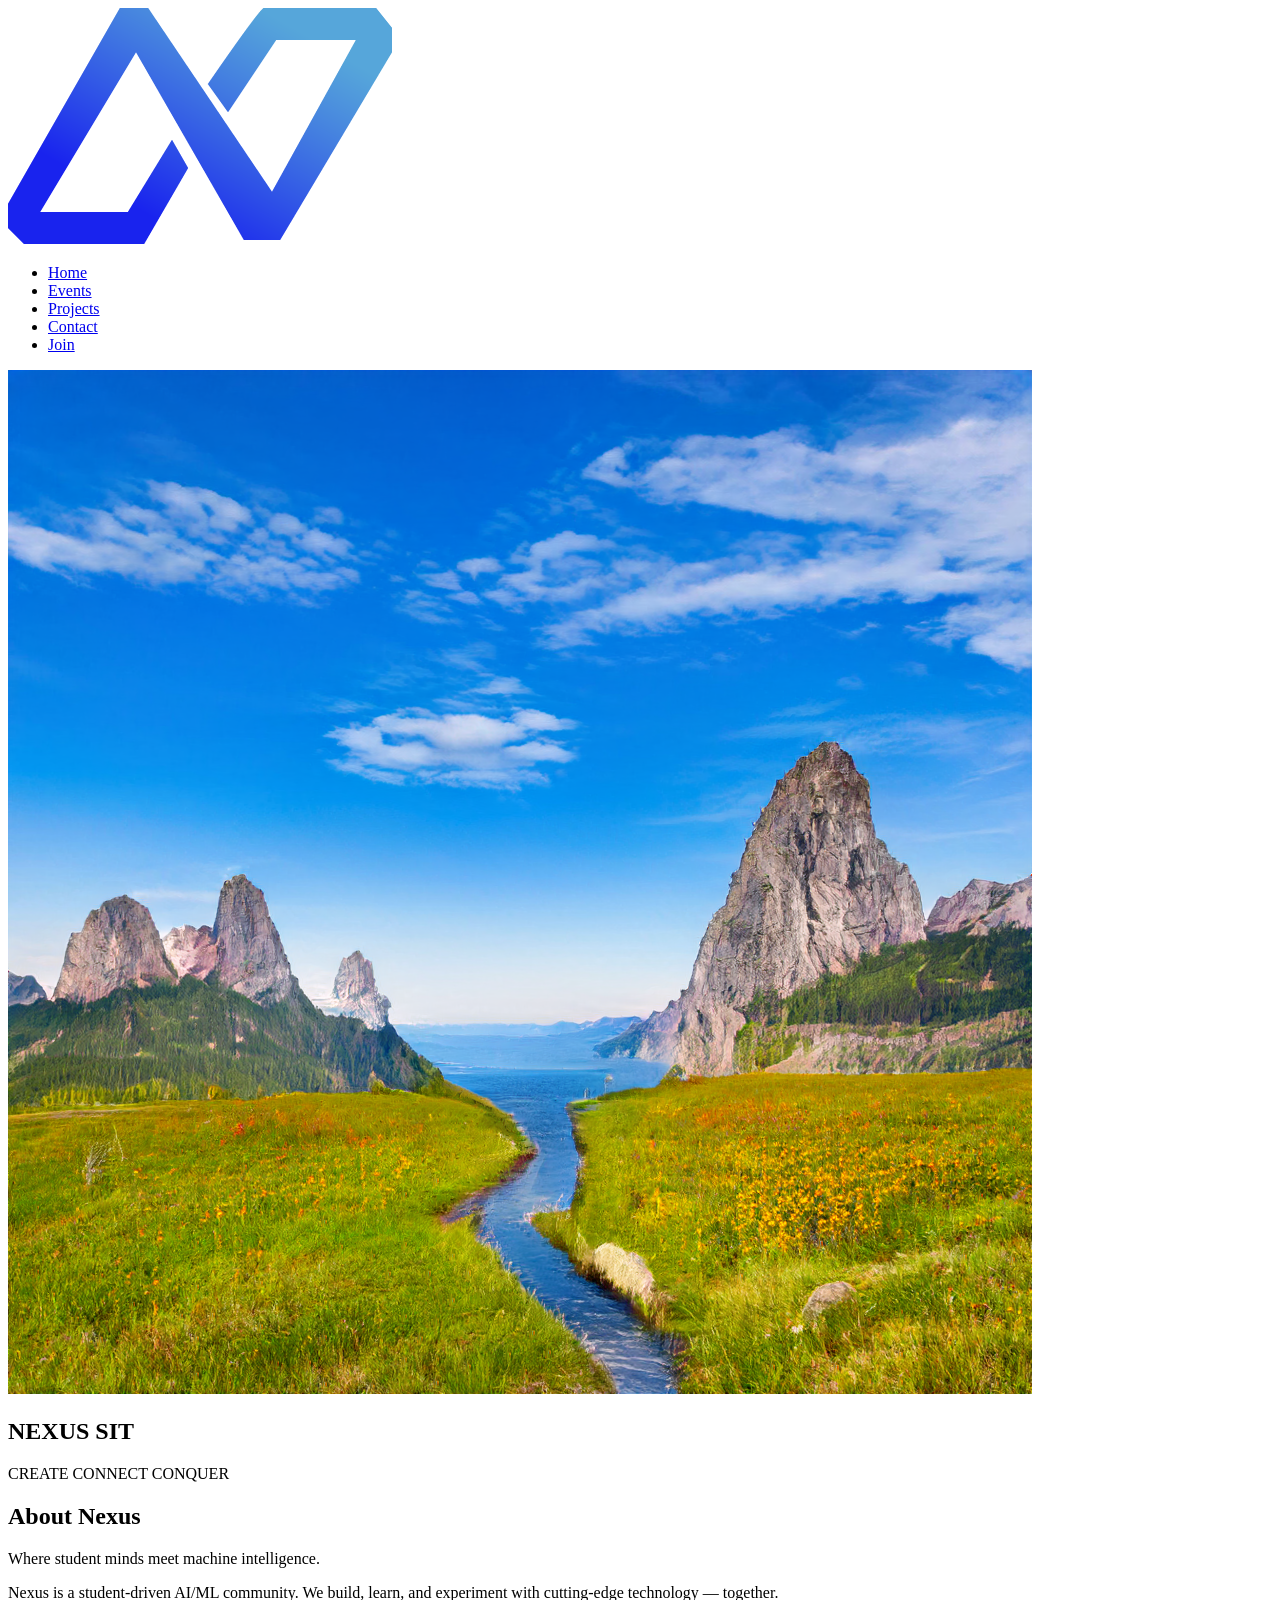
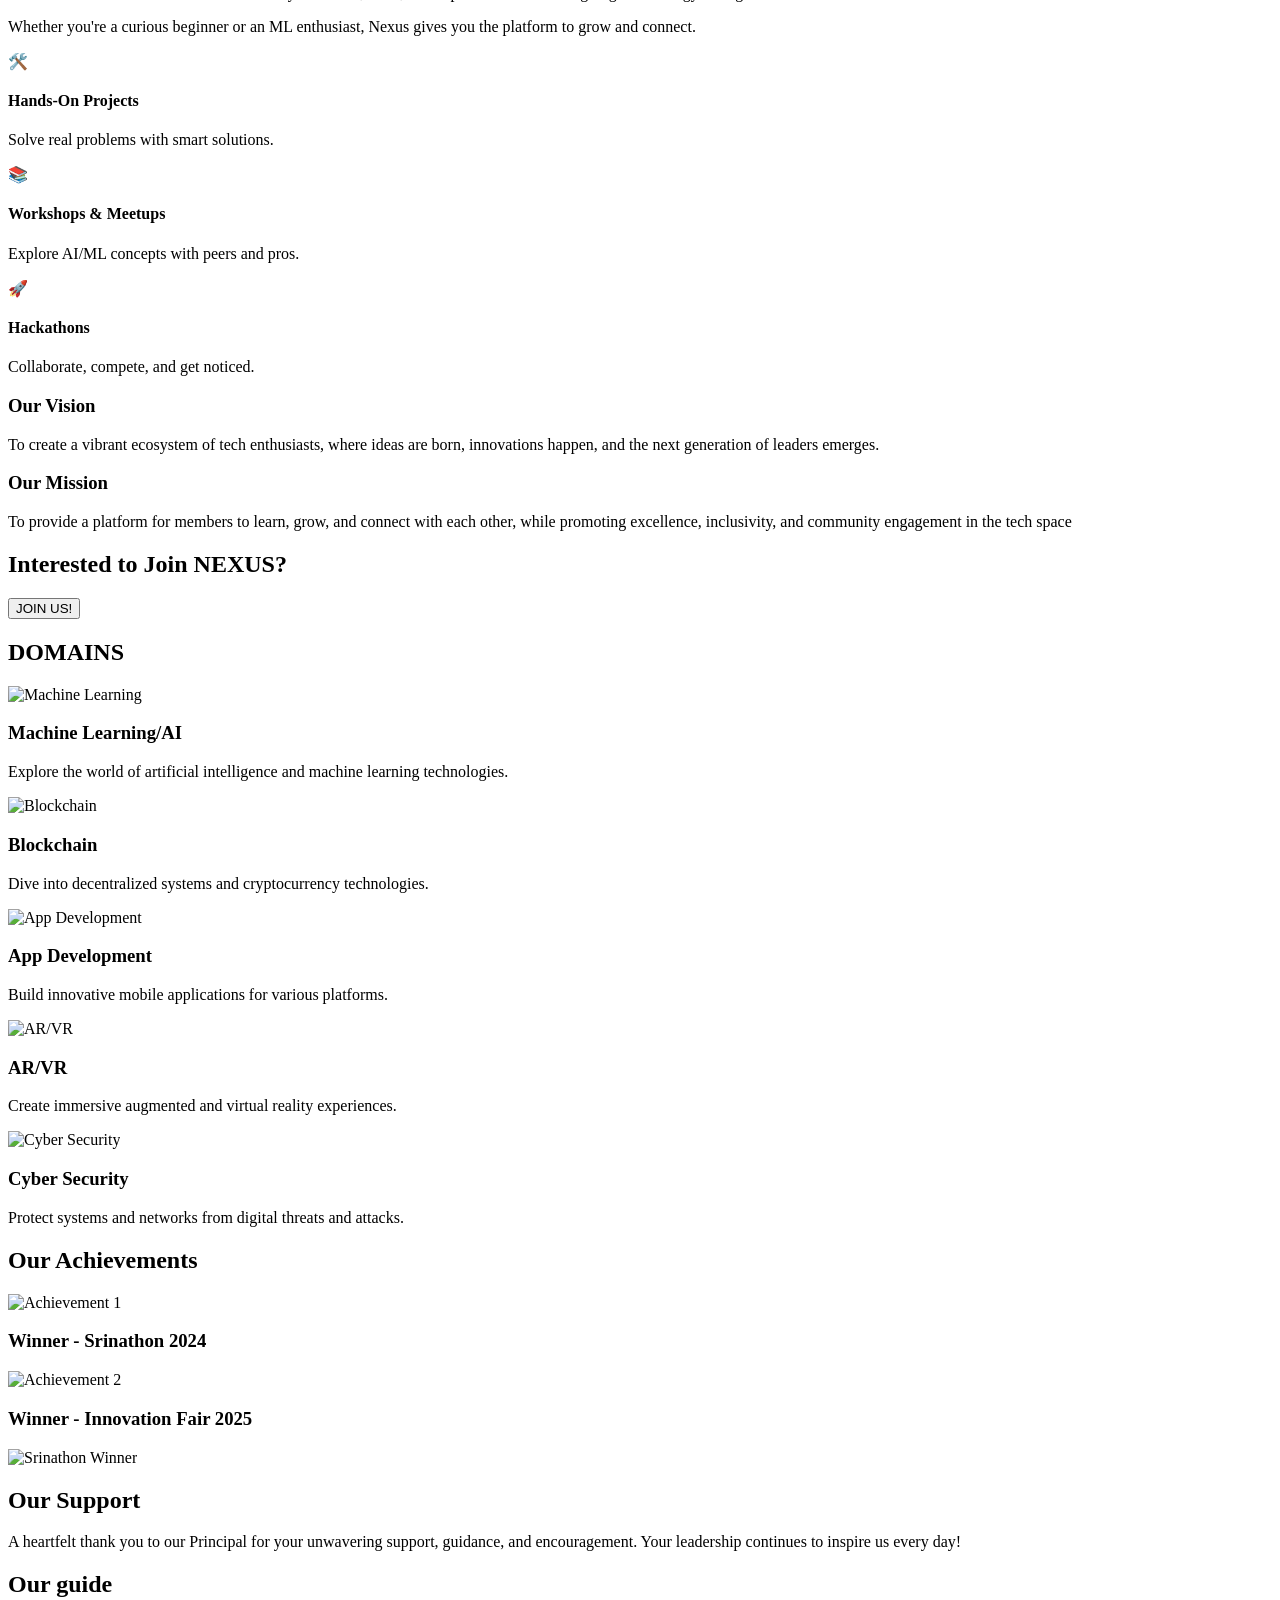
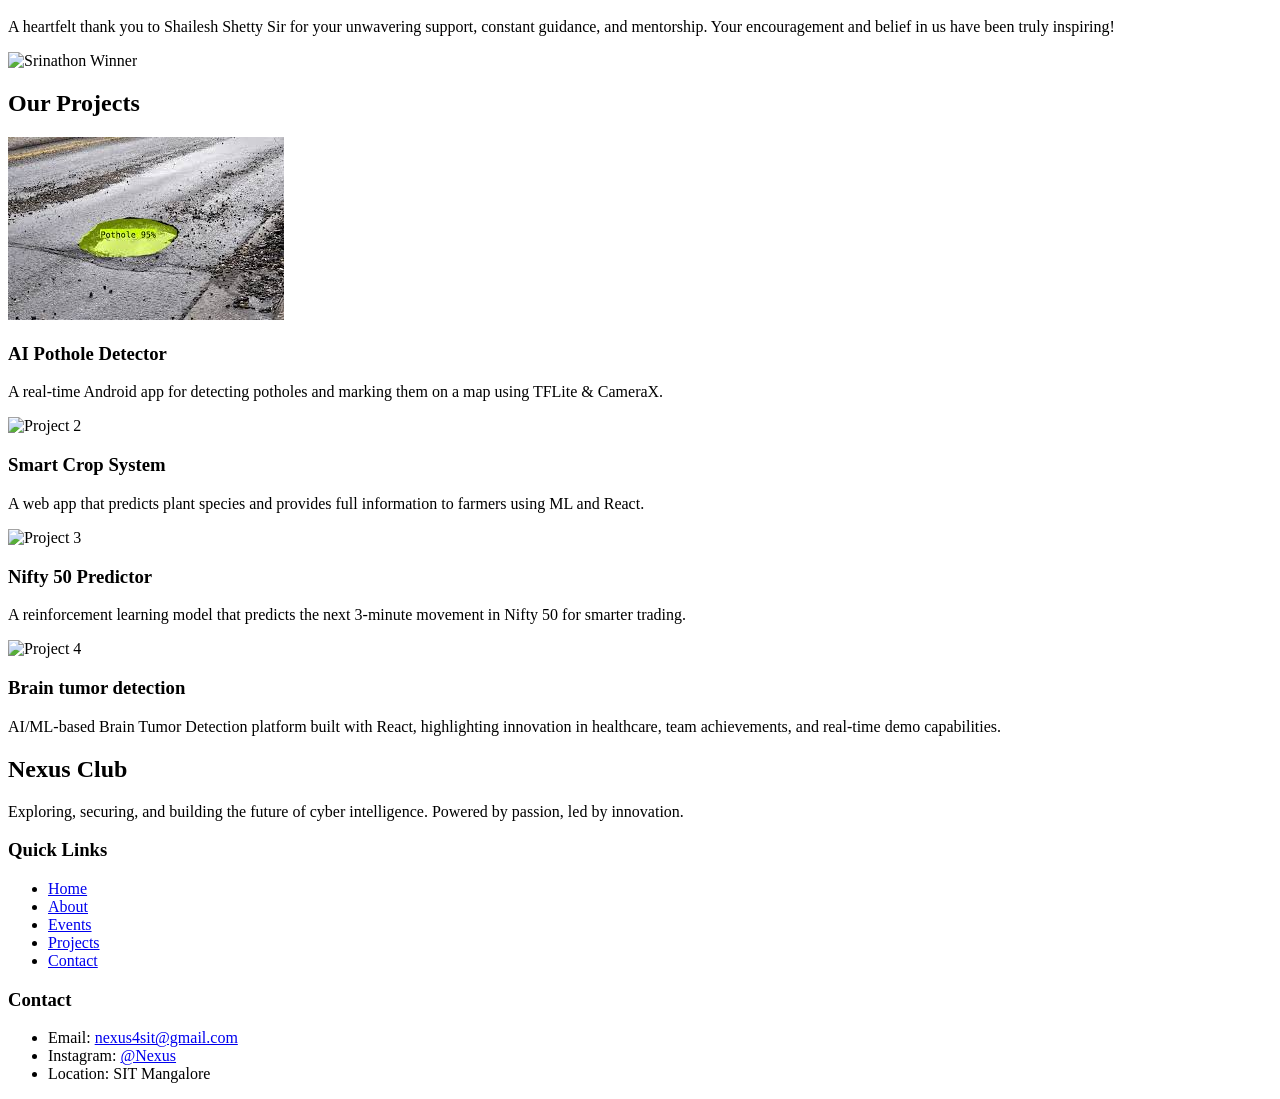
==== commit d97fbe88: "final" ====
--- a/index.html
+++ b/index.html
@@ -4,115 +4,309 @@
     <meta charset="UTF-8">
     <meta name="viewport" content="width=device-width, initial-scale=1.0">
     <title>NEXUS SIT</title>
-    <link rel="stylesheet" href="style.css">
+    <link href="https://cdn.jsdelivr.net/npm/tailwindcss@2.2.19/dist/tailwind.min.css" rel="stylesheet">
 </head>
-<body>
-    <div class="nexus-home">
+<body class="bg-gray-100">
+    <div class="min-h-screen">
         <!-- Fixed Header Navigation -->
-        <header>
-            <nav class="group-25">
-                <div class="nav-container">
-                    <img class="logo-asset-8-4-x-1" src="logo.png" alt="Nexus Logo" />
-                    <ul class="group-21">
-                        <li><a href="#" class="home">Home</a></li>
-                        <li><a href="#" class="events2">Events</a></li>
-                        <li><a href="#" class="projects">Projects</a></li>
-                        <li><a href="#" class="contact">Contact</a></li>
-                        <li><a href="#" class="join">Join</a></li>
-                    </ul>
-                </div>
+        <header class="fixed top-0 w-full bg-white shadow-md z-10">
+            <nav class="container mx-auto px-4 py-4 flex items-center justify-between">
+                <img class="h-12" src="logo.png" alt="Nexus Logo" />
+                <ul class="flex space-x-6">
+                    <li><a href="#" class="text-gray-700 hover:text-blue-500">Home</a></li>
+                    <li><a href="#" class="text-gray-700 hover:text-blue-500">Events</a></li>
+                    <li><a href="#" class="text-gray-700 hover:text-blue-500">Projects</a></li>
+                    <li><a href="#" class="text-gray-700 hover:text-blue-500">Contact</a></li>
+                    <li><a href="#" class="text-gray-700 hover:text-blue-500">Join</a></li>
+                </ul>
             </nav>
         </header>
 
         <!-- Hero Section -->
-        <section class="hero-about-us">
-            <div class="hero-section">
-                <img class="hero-bg" src="1.png" alt="Hero Background" />
-                <div class="hero-content">
-                    <div class="main-text">
-                        <h1 class="nexus">NEXUS</h1>
-                        <span class="sit">SIT</span>
+        <section class="relative pt-20">
+            <div class="relative">
+                <img class="w-full h-96 object-cover" src="1.png" alt="Hero Background" />
+                <div class="absolute inset-0 flex items-center justify-center">
+                    <div class="text-center text-white">
+                        <h1 class="text-6xl font-bold">NEXUS <span class="text-blue-00">SIT</span></h1>
+                        <p class="mt-4 text-xl">CREATE CONNECT CONQUER</p>
                     </div>
-                    <div class="slogan">
-                        <p class="create-connect-conquer">CREATE CONNECT CONQUER</p>
-                    </div>
                 </div>
             </div>
         </section>
 
-        <!-- About Section -->
-        <section class="about-us-home">
-            <div class="rectangle-12"></div>
-            <div class="group-143">
-              <div class="about">ABOUT</div>
-              <div class="us">US</div>
-            </div>
-            <div class="group-5">
-              <div class="rectangle-112"></div>
-              <div class="join-now">JOIN NOW</div>
-            </div>
-            <div class="group-15">
-              <div
-                class="[base64]"
-              >
-                &quot;The shimmering moonlight danced across the ocean waves as a lone
-                seagull soared above, tracing invisible patterns in the cool night
-                breeze. Beneath the surface, a hidden world bustled with life—schools
-                of fish weaving through coral mazes while distant whale songs echoed
-                in the depths. On the shore, a forgotten message in a bottle waited,
-                its secret sealed for decades, longing for curious hands to uncover
-                its tale.”
-              </div>
-              <div class="manish-shetty-ceo-nexus">
-                -Manish Shetty,
-                <br />
-                CEO, Nexus
-              </div>
-            </div>
+        <!-- About Section --><section class="py-20 bg-white">
+  <div class="container mx-auto px-6">
+    <!-- Heading -->
+    <div class="text-center mb-14">
+      <h2 class="text-4xl font-bold text-blue-800 bg-clip-text">
+        
+        About <span class="text-sky-500">Nexus</span>
+      </h2>
+      <p class="mt-4 text-lg text-gray-600 max-w-xl mx-auto">
+        Where student minds meet machine intelligence.
+      </p>
+    </div>
+
+    <!-- Grid Content -->
+    <div class="grid grid-cols-1 md:grid-cols-2 gap-10 items-start">
+      <!-- Left: Intro -->
+      <div class="text-gray-700 space-y-6">
+        <p class="text-lg leading-relaxed">
+          Nexus is a student-driven AI/ML community. We build, learn, and experiment with cutting-edge technology — together.
+        </p>
+        <p class="text-lg leading-relaxed">
+          Whether you're a curious beginner or an ML enthusiast, Nexus gives you the platform to grow and connect.
+        </p>
+      </div>
+
+      <!-- Right: Highlights -->
+      <div class="space-y-6">
+        <div class="flex items-start">
+          <span class="text-sky-500 text-2xl mr-4">🛠️</span>
+          <div>
+            <h4 class="font-semibold text-gray-800">Hands-On Projects</h4>
+            <p class="text-gray-600 text-sm">Solve real problems with smart solutions.</p>
+          </div>
+        </div>
+        <div class="flex items-start">
+          <span class="text-sky-500 text-2xl mr-4">📚</span>
+          <div>
+            <h4 class="font-semibold text-gray-800">Workshops & Meetups</h4>
+            <p class="text-gray-600 text-sm">Explore AI/ML concepts with peers and pros.</p>
+          </div>
+        </div>
+        <div class="flex items-start">
+          <span class="text-sky-500 text-2xl mr-4">🚀</span>
+          <div>
+            <h4 class="font-semibold text-gray-800">Hackathons</h4>
+            <p class="text-gray-600 text-sm">Collaborate, compete, and get noticed.</p>
+          </div>
+        </div>
+      </div>
+    </div>
+  </div>
+</section>
+
+
+      <!-- Vision & Mission -->
+      <div class="mt-12 grid grid-cols-1 md:grid-cols-2 gap-8">
+          <!-- Vision -->
+          <div class="bg-sky-100 rounded-lg p-6 shadow-md hover:shadow-lg transition-shadow">
+              <h3 class="text-2xl font-bold text-blue-800 mb-3">Our Vision</h3>
+              <p class="text-gray-700">
+                To create a vibrant ecosystem of tech enthusiasts, where ideas are born, innovations happen, and the next generation of leaders emerges.
+              </p>
+          </div>
+
+          <!-- Mission -->
+          <div class="bg-sky-100 rounded-lg p-6 shadow-md hover:shadow-lg transition-shadow">
+              <h3 class="text-2xl font-bold text-blue-800 mb-3">Our Mission</h3>
+              <p class="text-gray-700">
+                To provide a platform for members to learn, grow, and connect with each other, while promoting excellence, inclusivity, and community engagement in the tech space
+              </p>
+          </div>
+      </div>
+  </div>
+</section>
+
+        <!-- Join Section -->
+        <section class="py-16 bg-gray-200 text-center">
+            <h2 class="text-3xl font-bold mb-4 text-blue-800">Interested to Join NEXUS?</h2>
+            <button class="bg-blue-500 text-white px-8 py-3 rounded-lg hover:bg-blue-600">
+                JOIN US!
+            </button>
         </section>
 
-        <section class="join-at-end">
-            <h2 class="interested-to-join-nexus">Interested to Join NEXUS?</h2>
-            <button class="join-btn">
-                <span class="join-the-club">JOIN THE CLUB</span>
-            </button>
-            <p class="trust-me-you-won-t-regret">Trust me you won't regret ;)</p>
+        <!-- Domains Section -->
+        <section class="py-16 bg-gray-50">
+          <div class="container mx-auto text-center">
+              <h2 class="text-4xl font-bold mb-8 text-blue-700">DOMAINS</h2>
+              <div class="h-1 w-20 bg-blue-500 mx-auto mb-12"></div>
+              
+              <!-- Domains Cards -->
+              <div class="grid grid-cols-1 md:grid-cols-3 gap-8 px-4">
+                  <!-- Machine Learning/AI Card -->
+                  <div class="bg-white rounded-lg shadow-md p-6 hover:shadow-lg transition-shadow">
+                      <img src="https://images.unsplash.com/photo-1620712943543-bcc4688e7485?ixlib=rb-4.0.3&auto=format&fit=crop&w=600&h=400&q=80" alt="Machine Learning" class="w-full h-40 object-cover rounded-t-lg mb-4">
+                      <h3 class="text-xl font-semibold text-gray-800 mb-4">Machine Learning/AI</h3>
+                      <p class="text-gray-600">Explore the world of artificial intelligence and machine learning technologies.</p>
+                  </div>
+      
+                  <!-- Blockchain Card -->
+                  <div class="bg-white rounded-lg shadow-md p-6 hover:shadow-lg transition-shadow">
+                      <img src="https://plus.unsplash.com/premium_photo-1681400678259-255b10890b08?ixlib=rb-4.0.3&auto=format&fit=crop&w=600&h=400&q=80" alt="Blockchain" class="w-full h-40 object-cover rounded-t-lg mb-4">
+                      <h3 class="text-xl font-semibold text-gray-800 mb-4">Blockchain</h3>
+                      <p class="text-gray-600">Dive into decentralized systems and cryptocurrency technologies.</p>
+                  </div>
+      
+                  <!-- App Development Card -->
+                  <div class="bg-white rounded-lg shadow-md p-6 hover:shadow-lg transition-shadow">
+                      <img src="https://images.unsplash.com/photo-1551650975-87deedd944c3?ixlib=rb-4.0.3&auto=format&fit=crop&w=600&h=400&q=80" alt="App Development" class="w-full h-40 object-cover rounded-t-lg mb-4">
+                      <h3 class="text-xl font-semibold text-gray-800 mb-4">App Development</h3>
+                      <p class="text-gray-600">Build innovative mobile applications for various platforms.</p>
+                  </div>
+      
+                  <!-- AR/VR Card -->
+                  <div class="bg-white rounded-lg shadow-md p-6 hover:shadow-lg transition-shadow">
+                      <img src="https://images.unsplash.com/photo-1576633587382-13ddf37b1fc1?ixlib=rb-4.0.3&auto=format&fit=crop&w=600&h=400&q=80" alt="AR/VR" class="w-full h-40 object-cover rounded-t-lg mb-4">
+                      <h3 class="text-xl font-semibold text-gray-800 mb-4">AR/VR</h3>
+                      <p class="text-gray-600">Create immersive augmented and virtual reality experiences.</p>
+                  </div>
+      
+                  <!-- Cyber Security Card -->
+                  <div class="bg-white rounded-lg shadow-md p-6 hover:shadow-lg transition-shadow">
+                      <img src="https://plus.unsplash.com/premium_photo-1663089895867-428d148a8663?ixlib=rb-4.0.3&auto=format&fit=crop&w=600&h=400&q=80" alt="Cyber Security" class="w-full h-40 object-cover rounded-t-lg mb-4">
+                      <h3 class="text-xl font-semibold text-gray-800 mb-4">Cyber Security</h3>
+                      <p class="text-gray-600">Protect systems and networks from digital threats and attacks.</p>
+                  </div>
+              </div>
+          </div>
+      </section>
+
+        <!-- Upcoming Events Section -->
+        <section class="py-16 bg-gray-50">
+          <div class="container mx-auto text-center">
+            <!-- Heading -->
+            <h2 class="text-4xl font-bold mb-4">Our <span class="text-blue-800">Achievements</span></h2>
+            <div class="h-1 w-20 bg-blue-500 mx-auto mb-12"></div>
+        
+            <!-- Achievements Grid -->
+            <div class="grid grid-cols-1 md:grid-cols-2 gap-8 px-4">
+              <!-- Tile 1 -->
+              <div class="bg-white rounded-2xl shadow-md overflow-hidden">
+                <img src="https://media.licdn.com/dms/image/v2/D5622AQEjhZSoscoBsA/feedshare-shrink_2048_1536/B56ZPQMOKkG4Ao-/0/1734364688995?e=1746662400&v=beta&t=gYd5g3nFLdoA0EIekNwAstYr3b3gwfYfXMNo3F_C5Y4" alt="Achievement 1" class="w-full h-64 object-cover">
+                <div class="p-6">
+                  <h3 class="text-xl font-semibold text-gray-800">Winner - Srinathon 2024</h3>
+                  <!-- <p class="mt-2 text-gray-600 text-sm">Our team secured 1st place for building an AI-powered disaster response tool.</p> -->
+                </div>
+              </div>
+        
+              <!-- Tile 2 -->
+              <div class="bg-white rounded-2xl shadow-md overflow-hidden">
+                <img src="https://media.licdn.com/dms/image/v2/D5622AQGzSYLkKLwTsw/feedshare-shrink_1280/B56ZXcxsCwGoAk-/0/1743165779532?e=1746662400&v=beta&t=sd7fQ1yjBOpCm5EIqjV0qe8ZdpeQ-bhwlBrT3prZAsY" alt="Achievement 2" class="w-full h-64 object-cover">
+                <div class="p-6">
+                  <h3 class="text-xl font-semibold text-gray-800">Winner - Innovation Fair 2025</h3>
+                  <!-- <p class="mt-2 text-gray-600 text-sm">Nexus showcased an ML model that predicts crop disease with 95% accuracy.</p> -->
+                </div>
+              </div>
+            </div>
+          </div>
         </section>
-        <div class="line-2"></div>
-        <div class="domains-home">
-          <div class="group-31">
-            <div class="rectangle-13"></div>
-            <div class="rectangle-15"></div>
-            <div class="rectangle-16"></div>
-            <div class="group-30">
-              <div class="group-27">
-                <div class="rectangle-14"></div>
-              </div>
-            </div>
-            <div class="group-14">
-              <div class="domains">DOMAINS</div>
-            </div>
-          </div>
-        </div>
-        <div class="line-1"></div>
-        <div class="upcoming-events-home">
-          <div class="group-312">
-            <div class="rectangle-132"></div>
-            <div class="rectangle-152"></div>
-            <div class="rectangle-162"></div>
-            <div class="group-30">
-              <div class="group-27">
-                <div class="rectangle-142"></div>
-              </div>
-            </div>
-            <div class="group-142">
-              <div class="upcoming">UPCOMING</div>
-              <div class="events">Events</div>
-            </div>
-          </div>
-        </div>
-        <div class="line-3"></div>
-        <div class="rectangle-22"></div>
-      </div>
+        
+        </section>
+        <section class="py-16 bg-gray-50">
+          <div class="container mx-auto text-center">
+            <div class="grid grid-cols-1 md:grid-rows-2 gap-8 px-4">
+              <!-- Tile 1 -->
+              <div class="bg-white rounded-2xl shadow-md overflow-hidden flex flex-col md:flex-row">
+                <!-- Image Section -->
+                <img src="https://sitmng.ac.in/assets/img/srinivas-maya.jpg" alt="Srinathon Winner" class="w-full md:w-1/2 h-64 md:h-auto object-cover">
+                
+                <!-- Text Section -->
+                <div class="p-6 md:p-10 flex flex-col justify-center md:w-1/2 text-left">
+                  <h1 class="text-5xl font-bold text-blue-800 mb-4">Our Support</h1>
+                  <p class="text-xl text-gray-700 leading-relaxed">
+                    A heartfelt thank you to our Principal for your unwavering support, guidance, and encouragement. Your leadership continues to inspire us every day!
+                  </p>
+                </div>
+              </div>
+              <div class="bg-white rounded-2xl shadow-md overflow-hidden flex flex-col md:flex-row">
+                <!-- Text Section -->
+                <div class="p-6 md:p-10 flex flex-col justify-center md:w-1/2 text-left">
+                  <h1 class="text-5xl font-bold text-blue-800 mb-4">Our guide</h1>
+                  <p class="text-xl text-gray-700 leading-relaxed">
+                    A heartfelt thank you to Shailesh Shetty Sir for your unwavering support, constant guidance, and mentorship. Your encouragement and belief in us have been truly inspiring!
+                  </p>
+                </div>
+              
+                <!-- Image Section -->
+                <img src="https://media.licdn.com/dms/image/v2/D5622AQFvd8jteh8kHA/feedshare-shrink_2048_1536/feedshare-shrink_2048_1536/0/1705806754470?e=1746662400&v=beta&t=-FtBZcO8sHBZ21xn6tNnzSwRkOK_Art3b7wBLQvMPus" alt="Srinathon Winner" class="w-full md:w-1/2 h-64 md:h-auto object-cover">
+              </div>
+              
+            </div>
+          </div>
+      </section>
+      <section class="bg-gray-100 py-16">
+        <div class="container mx-auto px-4 text-center">
+          <h2 class="text-4xl font-bold text-gray-800 mb-12">Our Projects</h2>
+          
+          <div class="grid grid-cols-1 sm:grid-cols-2 lg:grid-cols-4 gap-8">
+            <!-- Project Tile 1 -->
+            <div class="bg-white rounded-2xl shadow-md overflow-hidden hover:shadow-xl transition">
+              <img src="[data-uri]" alt="Project 1" class="w-full h-40 object-cover">
+              <div class="p-4">
+                <h3 class="text-xl font-semibold text-gray-800 mb-2">AI Pothole Detector</h3>
+                <p class="text-gray-600 text-sm">A real-time Android app for detecting potholes and marking them on a map using TFLite & CameraX.</p>
+              </div>
+            </div>
+      
+            <!-- Project Tile 2 -->
+            <div class="bg-white rounded-2xl shadow-md overflow-hidden hover:shadow-xl transition">
+              <img src="https://encrypted-tbn0.gstatic.com/images?q=tbn:ANd9GcQykWcjsGUFiHrEtcBS73J8pAhL4ozvJ_j5bA&s" alt="Project 2" class="w-full h-40 object-cover">
+              <div class="p-4">
+                <h3 class="text-xl font-semibold text-gray-800 mb-2">Smart Crop System</h3>
+                <p class="text-gray-600 text-sm">A web app that predicts plant species and provides full information to farmers using ML and React.</p>
+              </div>
+            </div>
+      
+            <!-- Project Tile 3 -->
+            <div class="bg-white rounded-2xl shadow-md overflow-hidden hover:shadow-xl transition">
+              <img src="https://i0.wp.com/cupofglory.com/wp-content/uploads/2024/02/Nifty-Prediction-Today-15th-Feb-2024.webp?fit=848%2C552&ssl=1" alt="Project 3" class="w-full h-40 object-cover">
+              <div class="p-4">
+                <h3 class="text-xl font-semibold text-gray-800 mb-2">Nifty 50 Predictor</h3>
+                <p class="text-gray-600 text-sm">A reinforcement learning model that predicts the next 3-minute movement in Nifty 50 for smarter trading.</p>
+              </div>
+            </div>
+      
+            <!-- Project Tile 4 -->
+            <div class="bg-white rounded-2xl shadow-md overflow-hidden hover:shadow-xl transition">
+              <img src="https://d2jx2rerrg6sh3.cloudfront.net/image-handler/picture/2020/1/shutterstock_565415560.jpg" alt="Project 4" class="w-full h-40 object-cover">
+              <div class="p-4">
+                <h3 class="text-xl font-semibold text-gray-800 mb-2">Brain tumor detection</h3>
+                <p class="text-gray-600 text-sm">AI/ML-based Brain Tumor Detection platform built with React, highlighting innovation in healthcare, team achievements, and real-time demo capabilities.</p>
+              </div>
+            </div>
+          </div>
+        </div>
+      </section>
+      
+      <footer class="bg-gray-900 text-white py-10 mt-10">
+        <div class="container mx-auto px-4 md:flex md:justify-between md:items-start">
+          
+          <!-- Club Info -->
+          <div class="mb-6 md:mb-0">
+            <h2 class="text-2xl font-bold mb-2">Nexus Club</h2>
+            <p class="text-gray-400 max-w-sm">
+              Exploring, securing, and building the future of cyber intelligence. Powered by passion, led by innovation.
+            </p>
+          </div>
+      
+          <!-- Quick Links -->
+          <div class="mb-6 md:mb-0">
+            <h3 class="text-xl font-semibold mb-2">Quick Links</h3>
+            <ul class="space-y-1 text-gray-400">
+              <li><a href="#" class="hover:text-white transition">Home</a></li>
+              <li><a href="#" class="hover:text-white transition">About</a></li>
+              <li><a href="#" class="hover:text-white transition">Events</a></li>
+              <li><a href="#" class="hover:text-white transition">Projects</a></li>
+              <li><a href="#" class="hover:text-white transition">Contact</a></li>
+            </ul>
+          </div>
+      
+          <!-- Contact Info -->
+          <div>
+            <h3 class="text-xl font-semibold mb-2">Contact</h3>
+            <ul class="text-gray-400 space-y-1">
+              <li>Email: <a href="mailto:nexus4sit@gmail.com" class="hover:text-white">nexus4sit@gmail.com</a></li>
+              <li>Instagram: <a href="#" class="hover:text-white">@Nexus</a></li>
+              <li>Location: SIT Mangalore</li>
+            </ul>
+          </div>
+        </div>
+      
+      </footer>
+      
+    </div>
 </body>
-</html>
+</html>
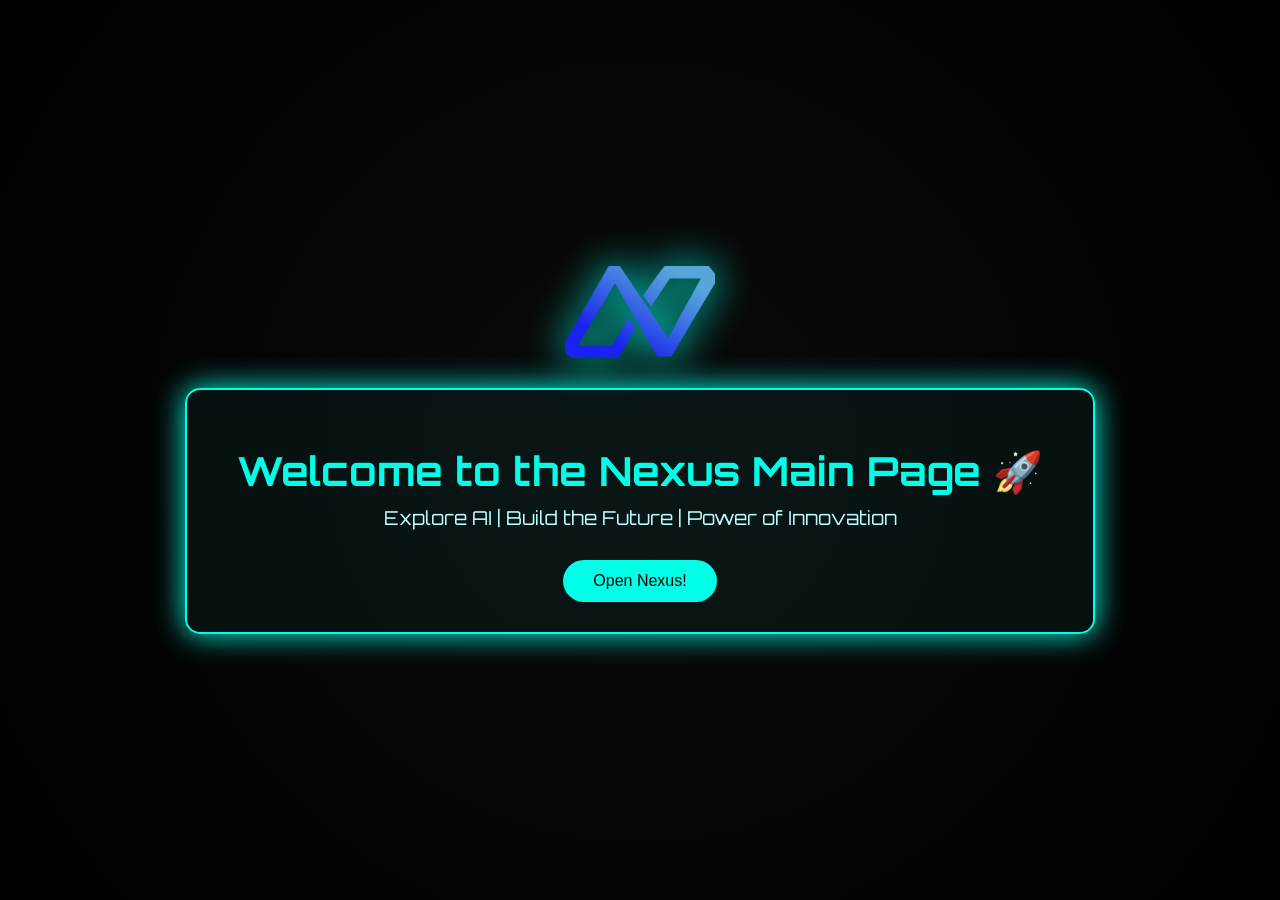
==== commit 41ec25f5: "updated" ====
--- a/index.html
+++ b/index.html
@@ -1,312 +1,90 @@
 <!DOCTYPE html>
 <html lang="en">
 <head>
-    <meta charset="UTF-8">
-    <meta name="viewport" content="width=device-width, initial-scale=1.0">
-    <title>NEXUS SIT</title>
-    <link href="https://cdn.jsdelivr.net/npm/tailwindcss@2.2.19/dist/tailwind.min.css" rel="stylesheet">
+  <meta charset="UTF-8" />
+  <meta name="viewport" content="width=device-width, initial-scale=1.0"/>
+  <title>Nexus Main</title>
+  <style>
+    @import url('https://fonts.googleapis.com/css2?family=Orbitron:wght@600&display=swap');
+
+    body {
+      margin: 0;
+      padding: 0;
+      background: radial-gradient(circle, #0a0a0a, #000000);
+      color: #00ffe7;
+      font-family: 'Orbitron', sans-serif;
+      display: flex;
+      flex-direction: column;
+      align-items: center;
+      justify-content: center;
+      height: 100vh;
+      text-align: center;
+      overflow: hidden;
+    }
+
+    .logo {
+      width: 150px;
+      height: auto;
+      margin-bottom: 30px;
+      filter: drop-shadow(0 0 20px #00ffe7);
+      animation: fadeIn 1.5s ease-out;
+    }
+
+    .card {
+      border: 2px solid #00ffe7;
+      padding: 30px 50px;
+      border-radius: 15px;
+      box-shadow: 0 0 30px #00ffe7;
+      background: rgba(0, 255, 231, 0.05);
+      animation: fadeIn 2s ease-out;
+    }
+
+    h1 {
+      font-size: 2.5rem;
+      margin-bottom: 10px;
+    }
+
+    p {
+      font-size: 1.2rem;
+      color: #bff;
+      margin-top: 5px;
+      margin-bottom: 30px;
+    }
+
+    .back-button {
+      padding: 12px 30px;
+      font-size: 1rem;
+      color: #000;
+      background-color: #00ffe7;
+      border: none;
+      border-radius: 40px;
+      cursor: pointer;
+      transition: 0.3s ease;
+    }
+
+    .back-button:hover {
+      background-color: #00bfa6;
+      transform: scale(1.05);
+    }
+
+    @keyframes fadeIn {
+      from {
+        opacity: 0;
+        transform: translateY(20px);
+      }
+      to {
+        opacity: 1;
+        transform: translateY(0);
+      }
+    }
+  </style>
 </head>
-<body class="bg-gray-100">
-    <div class="min-h-screen">
-        <!-- Fixed Header Navigation -->
-        <header class="fixed top-0 w-full bg-white shadow-md z-10">
-            <nav class="container mx-auto px-4 py-4 flex items-center justify-between">
-                <img class="h-12" src="logo.png" alt="Nexus Logo" />
-                <ul class="flex space-x-6">
-                    <li><a href="#" class="text-gray-700 hover:text-blue-500">Home</a></li>
-                    <li><a href="#" class="text-gray-700 hover:text-blue-500">Events</a></li>
-                    <li><a href="#" class="text-gray-700 hover:text-blue-500">Projects</a></li>
-                    <li><a href="#" class="text-gray-700 hover:text-blue-500">Contact</a></li>
-                    <li><a href="#" class="text-gray-700 hover:text-blue-500">Join</a></li>
-                </ul>
-            </nav>
-        </header>
-
-        <!-- Hero Section -->
-        <section class="relative pt-20">
-            <div class="relative">
-                <img class="w-full h-96 object-cover" src="1.png" alt="Hero Background" />
-                <div class="absolute inset-0 flex items-center justify-center">
-                    <div class="text-center text-white">
-                        <h1 class="text-6xl font-bold">NEXUS <span class="text-blue-00">SIT</span></h1>
-                        <p class="mt-4 text-xl">CREATE CONNECT CONQUER</p>
-                    </div>
-                </div>
-            </div>
-        </section>
-
-        <!-- About Section --><section class="py-20 bg-white">
-  <div class="container mx-auto px-6">
-    <!-- Heading -->
-    <div class="text-center mb-14">
-      <h2 class="text-4xl font-bold text-blue-800 bg-clip-text">
-        
-        About <span class="text-sky-500">Nexus</span>
-      </h2>
-      <p class="mt-4 text-lg text-gray-600 max-w-xl mx-auto">
-        Where student minds meet machine intelligence.
-      </p>
-    </div>
-
-    <!-- Grid Content -->
-    <div class="grid grid-cols-1 md:grid-cols-2 gap-10 items-start">
-      <!-- Left: Intro -->
-      <div class="text-gray-700 space-y-6">
-        <p class="text-lg leading-relaxed">
-          Nexus is a student-driven AI/ML community. We build, learn, and experiment with cutting-edge technology — together.
-        </p>
-        <p class="text-lg leading-relaxed">
-          Whether you're a curious beginner or an ML enthusiast, Nexus gives you the platform to grow and connect.
-        </p>
-      </div>
-
-      <!-- Right: Highlights -->
-      <div class="space-y-6">
-        <div class="flex items-start">
-          <span class="text-sky-500 text-2xl mr-4">🛠️</span>
-          <div>
-            <h4 class="font-semibold text-gray-800">Hands-On Projects</h4>
-            <p class="text-gray-600 text-sm">Solve real problems with smart solutions.</p>
-          </div>
-        </div>
-        <div class="flex items-start">
-          <span class="text-sky-500 text-2xl mr-4">📚</span>
-          <div>
-            <h4 class="font-semibold text-gray-800">Workshops & Meetups</h4>
-            <p class="text-gray-600 text-sm">Explore AI/ML concepts with peers and pros.</p>
-          </div>
-        </div>
-        <div class="flex items-start">
-          <span class="text-sky-500 text-2xl mr-4">🚀</span>
-          <div>
-            <h4 class="font-semibold text-gray-800">Hackathons</h4>
-            <p class="text-gray-600 text-sm">Collaborate, compete, and get noticed.</p>
-          </div>
-        </div>
-      </div>
-    </div>
+<body>
+  <img src="logo.png" alt="Nexus Logo" class="logo" />
+  <div class="card">
+    <h1>Welcome to the Nexus Main Page 🚀</h1>
+    <p>Explore AI | Build the Future | Power of Innovation</p>
+    <button class="back-button" onclick="window.location.href='index.html'">Open Nexus!</button>
   </div>
-</section>
-
-
-      <!-- Vision & Mission -->
-      <div class="mt-12 grid grid-cols-1 md:grid-cols-2 gap-8">
-          <!-- Vision -->
-          <div class="bg-sky-100 rounded-lg p-6 shadow-md hover:shadow-lg transition-shadow">
-              <h3 class="text-2xl font-bold text-blue-800 mb-3">Our Vision</h3>
-              <p class="text-gray-700">
-                To create a vibrant ecosystem of tech enthusiasts, where ideas are born, innovations happen, and the next generation of leaders emerges.
-              </p>
-          </div>
-
-          <!-- Mission -->
-          <div class="bg-sky-100 rounded-lg p-6 shadow-md hover:shadow-lg transition-shadow">
-              <h3 class="text-2xl font-bold text-blue-800 mb-3">Our Mission</h3>
-              <p class="text-gray-700">
-                To provide a platform for members to learn, grow, and connect with each other, while promoting excellence, inclusivity, and community engagement in the tech space
-              </p>
-          </div>
-      </div>
-  </div>
-</section>
-
-        <!-- Join Section -->
-        <section class="py-16 bg-gray-200 text-center">
-            <h2 class="text-3xl font-bold mb-4 text-blue-800">Interested to Join NEXUS?</h2>
-            <button class="bg-blue-500 text-white px-8 py-3 rounded-lg hover:bg-blue-600">
-                JOIN US!
-            </button>
-        </section>
-
-        <!-- Domains Section -->
-        <section class="py-16 bg-gray-50">
-          <div class="container mx-auto text-center">
-              <h2 class="text-4xl font-bold mb-8 text-blue-700">DOMAINS</h2>
-              <div class="h-1 w-20 bg-blue-500 mx-auto mb-12"></div>
-              
-              <!-- Domains Cards -->
-              <div class="grid grid-cols-1 md:grid-cols-3 gap-8 px-4">
-                  <!-- Machine Learning/AI Card -->
-                  <div class="bg-white rounded-lg shadow-md p-6 hover:shadow-lg transition-shadow">
-                      <img src="https://images.unsplash.com/photo-1620712943543-bcc4688e7485?ixlib=rb-4.0.3&auto=format&fit=crop&w=600&h=400&q=80" alt="Machine Learning" class="w-full h-40 object-cover rounded-t-lg mb-4">
-                      <h3 class="text-xl font-semibold text-gray-800 mb-4">Machine Learning/AI</h3>
-                      <p class="text-gray-600">Explore the world of artificial intelligence and machine learning technologies.</p>
-                  </div>
-      
-                  <!-- Blockchain Card -->
-                  <div class="bg-white rounded-lg shadow-md p-6 hover:shadow-lg transition-shadow">
-                      <img src="https://plus.unsplash.com/premium_photo-1681400678259-255b10890b08?ixlib=rb-4.0.3&auto=format&fit=crop&w=600&h=400&q=80" alt="Blockchain" class="w-full h-40 object-cover rounded-t-lg mb-4">
-                      <h3 class="text-xl font-semibold text-gray-800 mb-4">Blockchain</h3>
-                      <p class="text-gray-600">Dive into decentralized systems and cryptocurrency technologies.</p>
-                  </div>
-      
-                  <!-- App Development Card -->
-                  <div class="bg-white rounded-lg shadow-md p-6 hover:shadow-lg transition-shadow">
-                      <img src="https://images.unsplash.com/photo-1551650975-87deedd944c3?ixlib=rb-4.0.3&auto=format&fit=crop&w=600&h=400&q=80" alt="App Development" class="w-full h-40 object-cover rounded-t-lg mb-4">
-                      <h3 class="text-xl font-semibold text-gray-800 mb-4">App Development</h3>
-                      <p class="text-gray-600">Build innovative mobile applications for various platforms.</p>
-                  </div>
-      
-                  <!-- AR/VR Card -->
-                  <div class="bg-white rounded-lg shadow-md p-6 hover:shadow-lg transition-shadow">
-                      <img src="https://images.unsplash.com/photo-1576633587382-13ddf37b1fc1?ixlib=rb-4.0.3&auto=format&fit=crop&w=600&h=400&q=80" alt="AR/VR" class="w-full h-40 object-cover rounded-t-lg mb-4">
-                      <h3 class="text-xl font-semibold text-gray-800 mb-4">AR/VR</h3>
-                      <p class="text-gray-600">Create immersive augmented and virtual reality experiences.</p>
-                  </div>
-      
-                  <!-- Cyber Security Card -->
-                  <div class="bg-white rounded-lg shadow-md p-6 hover:shadow-lg transition-shadow">
-                      <img src="https://plus.unsplash.com/premium_photo-1663089895867-428d148a8663?ixlib=rb-4.0.3&auto=format&fit=crop&w=600&h=400&q=80" alt="Cyber Security" class="w-full h-40 object-cover rounded-t-lg mb-4">
-                      <h3 class="text-xl font-semibold text-gray-800 mb-4">Cyber Security</h3>
-                      <p class="text-gray-600">Protect systems and networks from digital threats and attacks.</p>
-                  </div>
-              </div>
-          </div>
-      </section>
-
-        <!-- Upcoming Events Section -->
-        <section class="py-16 bg-gray-50">
-          <div class="container mx-auto text-center">
-            <!-- Heading -->
-            <h2 class="text-4xl font-bold mb-4">Our <span class="text-blue-800">Achievements</span></h2>
-            <div class="h-1 w-20 bg-blue-500 mx-auto mb-12"></div>
-        
-            <!-- Achievements Grid -->
-            <div class="grid grid-cols-1 md:grid-cols-2 gap-8 px-4">
-              <!-- Tile 1 -->
-              <div class="bg-white rounded-2xl shadow-md overflow-hidden">
-                <img src="https://media.licdn.com/dms/image/v2/D5622AQEjhZSoscoBsA/feedshare-shrink_2048_1536/B56ZPQMOKkG4Ao-/0/1734364688995?e=1746662400&v=beta&t=gYd5g3nFLdoA0EIekNwAstYr3b3gwfYfXMNo3F_C5Y4" alt="Achievement 1" class="w-full h-64 object-cover">
-                <div class="p-6">
-                  <h3 class="text-xl font-semibold text-gray-800">Winner - Srinathon 2024</h3>
-                  <!-- <p class="mt-2 text-gray-600 text-sm">Our team secured 1st place for building an AI-powered disaster response tool.</p> -->
-                </div>
-              </div>
-        
-              <!-- Tile 2 -->
-              <div class="bg-white rounded-2xl shadow-md overflow-hidden">
-                <img src="https://media.licdn.com/dms/image/v2/D5622AQGzSYLkKLwTsw/feedshare-shrink_1280/B56ZXcxsCwGoAk-/0/1743165779532?e=1746662400&v=beta&t=sd7fQ1yjBOpCm5EIqjV0qe8ZdpeQ-bhwlBrT3prZAsY" alt="Achievement 2" class="w-full h-64 object-cover">
-                <div class="p-6">
-                  <h3 class="text-xl font-semibold text-gray-800">Winner - Innovation Fair 2025</h3>
-                  <!-- <p class="mt-2 text-gray-600 text-sm">Nexus showcased an ML model that predicts crop disease with 95% accuracy.</p> -->
-                </div>
-              </div>
-            </div>
-          </div>
-        </section>
-        
-        </section>
-        <section class="py-16 bg-gray-50">
-          <div class="container mx-auto text-center">
-            <div class="grid grid-cols-1 md:grid-rows-2 gap-8 px-4">
-              <!-- Tile 1 -->
-              <div class="bg-white rounded-2xl shadow-md overflow-hidden flex flex-col md:flex-row">
-                <!-- Image Section -->
-                <img src="https://sitmng.ac.in/assets/img/srinivas-maya.jpg" alt="Srinathon Winner" class="w-full md:w-1/2 h-64 md:h-auto object-cover">
-                
-                <!-- Text Section -->
-                <div class="p-6 md:p-10 flex flex-col justify-center md:w-1/2 text-left">
-                  <h1 class="text-5xl font-bold text-blue-800 mb-4">Our Support</h1>
-                  <p class="text-xl text-gray-700 leading-relaxed">
-                    A heartfelt thank you to our Principal for your unwavering support, guidance, and encouragement. Your leadership continues to inspire us every day!
-                  </p>
-                </div>
-              </div>
-              <div class="bg-white rounded-2xl shadow-md overflow-hidden flex flex-col md:flex-row">
-                <!-- Text Section -->
-                <div class="p-6 md:p-10 flex flex-col justify-center md:w-1/2 text-left">
-                  <h1 class="text-5xl font-bold text-blue-800 mb-4">Our guide</h1>
-                  <p class="text-xl text-gray-700 leading-relaxed">
-                    A heartfelt thank you to Shailesh Shetty Sir for your unwavering support, constant guidance, and mentorship. Your encouragement and belief in us have been truly inspiring!
-                  </p>
-                </div>
-              
-                <!-- Image Section -->
-                <img src="https://media.licdn.com/dms/image/v2/D5622AQFvd8jteh8kHA/feedshare-shrink_2048_1536/feedshare-shrink_2048_1536/0/1705806754470?e=1746662400&v=beta&t=-FtBZcO8sHBZ21xn6tNnzSwRkOK_Art3b7wBLQvMPus" alt="Srinathon Winner" class="w-full md:w-1/2 h-64 md:h-auto object-cover">
-              </div>
-              
-            </div>
-          </div>
-      </section>
-      <section class="bg-gray-100 py-16">
-        <div class="container mx-auto px-4 text-center">
-          <h2 class="text-4xl font-bold text-gray-800 mb-12">Our Projects</h2>
-          
-          <div class="grid grid-cols-1 sm:grid-cols-2 lg:grid-cols-4 gap-8">
-            <!-- Project Tile 1 -->
-            <div class="bg-white rounded-2xl shadow-md overflow-hidden hover:shadow-xl transition">
-              <img src="[data-uri]" alt="Project 1" class="w-full h-40 object-cover">
-              <div class="p-4">
-                <h3 class="text-xl font-semibold text-gray-800 mb-2">AI Pothole Detector</h3>
-                <p class="text-gray-600 text-sm">A real-time Android app for detecting potholes and marking them on a map using TFLite & CameraX.</p>
-              </div>
-            </div>
-      
-            <!-- Project Tile 2 -->
-            <div class="bg-white rounded-2xl shadow-md overflow-hidden hover:shadow-xl transition">
-              <img src="https://encrypted-tbn0.gstatic.com/images?q=tbn:ANd9GcQykWcjsGUFiHrEtcBS73J8pAhL4ozvJ_j5bA&s" alt="Project 2" class="w-full h-40 object-cover">
-              <div class="p-4">
-                <h3 class="text-xl font-semibold text-gray-800 mb-2">Smart Crop System</h3>
-                <p class="text-gray-600 text-sm">A web app that predicts plant species and provides full information to farmers using ML and React.</p>
-              </div>
-            </div>
-      
-            <!-- Project Tile 3 -->
-            <div class="bg-white rounded-2xl shadow-md overflow-hidden hover:shadow-xl transition">
-              <img src="https://i0.wp.com/cupofglory.com/wp-content/uploads/2024/02/Nifty-Prediction-Today-15th-Feb-2024.webp?fit=848%2C552&ssl=1" alt="Project 3" class="w-full h-40 object-cover">
-              <div class="p-4">
-                <h3 class="text-xl font-semibold text-gray-800 mb-2">Nifty 50 Predictor</h3>
-                <p class="text-gray-600 text-sm">A reinforcement learning model that predicts the next 3-minute movement in Nifty 50 for smarter trading.</p>
-              </div>
-            </div>
-      
-            <!-- Project Tile 4 -->
-            <div class="bg-white rounded-2xl shadow-md overflow-hidden hover:shadow-xl transition">
-              <img src="https://d2jx2rerrg6sh3.cloudfront.net/image-handler/picture/2020/1/shutterstock_565415560.jpg" alt="Project 4" class="w-full h-40 object-cover">
-              <div class="p-4">
-                <h3 class="text-xl font-semibold text-gray-800 mb-2">Brain tumor detection</h3>
-                <p class="text-gray-600 text-sm">AI/ML-based Brain Tumor Detection platform built with React, highlighting innovation in healthcare, team achievements, and real-time demo capabilities.</p>
-              </div>
-            </div>
-          </div>
-        </div>
-      </section>
-      
-      <footer class="bg-gray-900 text-white py-10 mt-10">
-        <div class="container mx-auto px-4 md:flex md:justify-between md:items-start">
-          
-          <!-- Club Info -->
-          <div class="mb-6 md:mb-0">
-            <h2 class="text-2xl font-bold mb-2">Nexus Club</h2>
-            <p class="text-gray-400 max-w-sm">
-              Exploring, securing, and building the future of cyber intelligence. Powered by passion, led by innovation.
-            </p>
-          </div>
-      
-          <!-- Quick Links -->
-          <div class="mb-6 md:mb-0">
-            <h3 class="text-xl font-semibold mb-2">Quick Links</h3>
-            <ul class="space-y-1 text-gray-400">
-              <li><a href="#" class="hover:text-white transition">Home</a></li>
-              <li><a href="#" class="hover:text-white transition">About</a></li>
-              <li><a href="#" class="hover:text-white transition">Events</a></li>
-              <li><a href="#" class="hover:text-white transition">Projects</a></li>
-              <li><a href="#" class="hover:text-white transition">Contact</a></li>
-            </ul>
-          </div>
-      
-          <!-- Contact Info -->
-          <div>
-            <h3 class="text-xl font-semibold mb-2">Contact</h3>
-            <ul class="text-gray-400 space-y-1">
-              <li>Email: <a href="mailto:nexus4sit@gmail.com" class="hover:text-white">nexus4sit@gmail.com</a></li>
-              <li>Instagram: <a href="#" class="hover:text-white">@Nexus</a></li>
-              <li>Location: SIT Mangalore</li>
-            </ul>
-          </div>
-        </div>
-      
-      </footer>
-      
-    </div>
 </body>
-</html>+</html>
